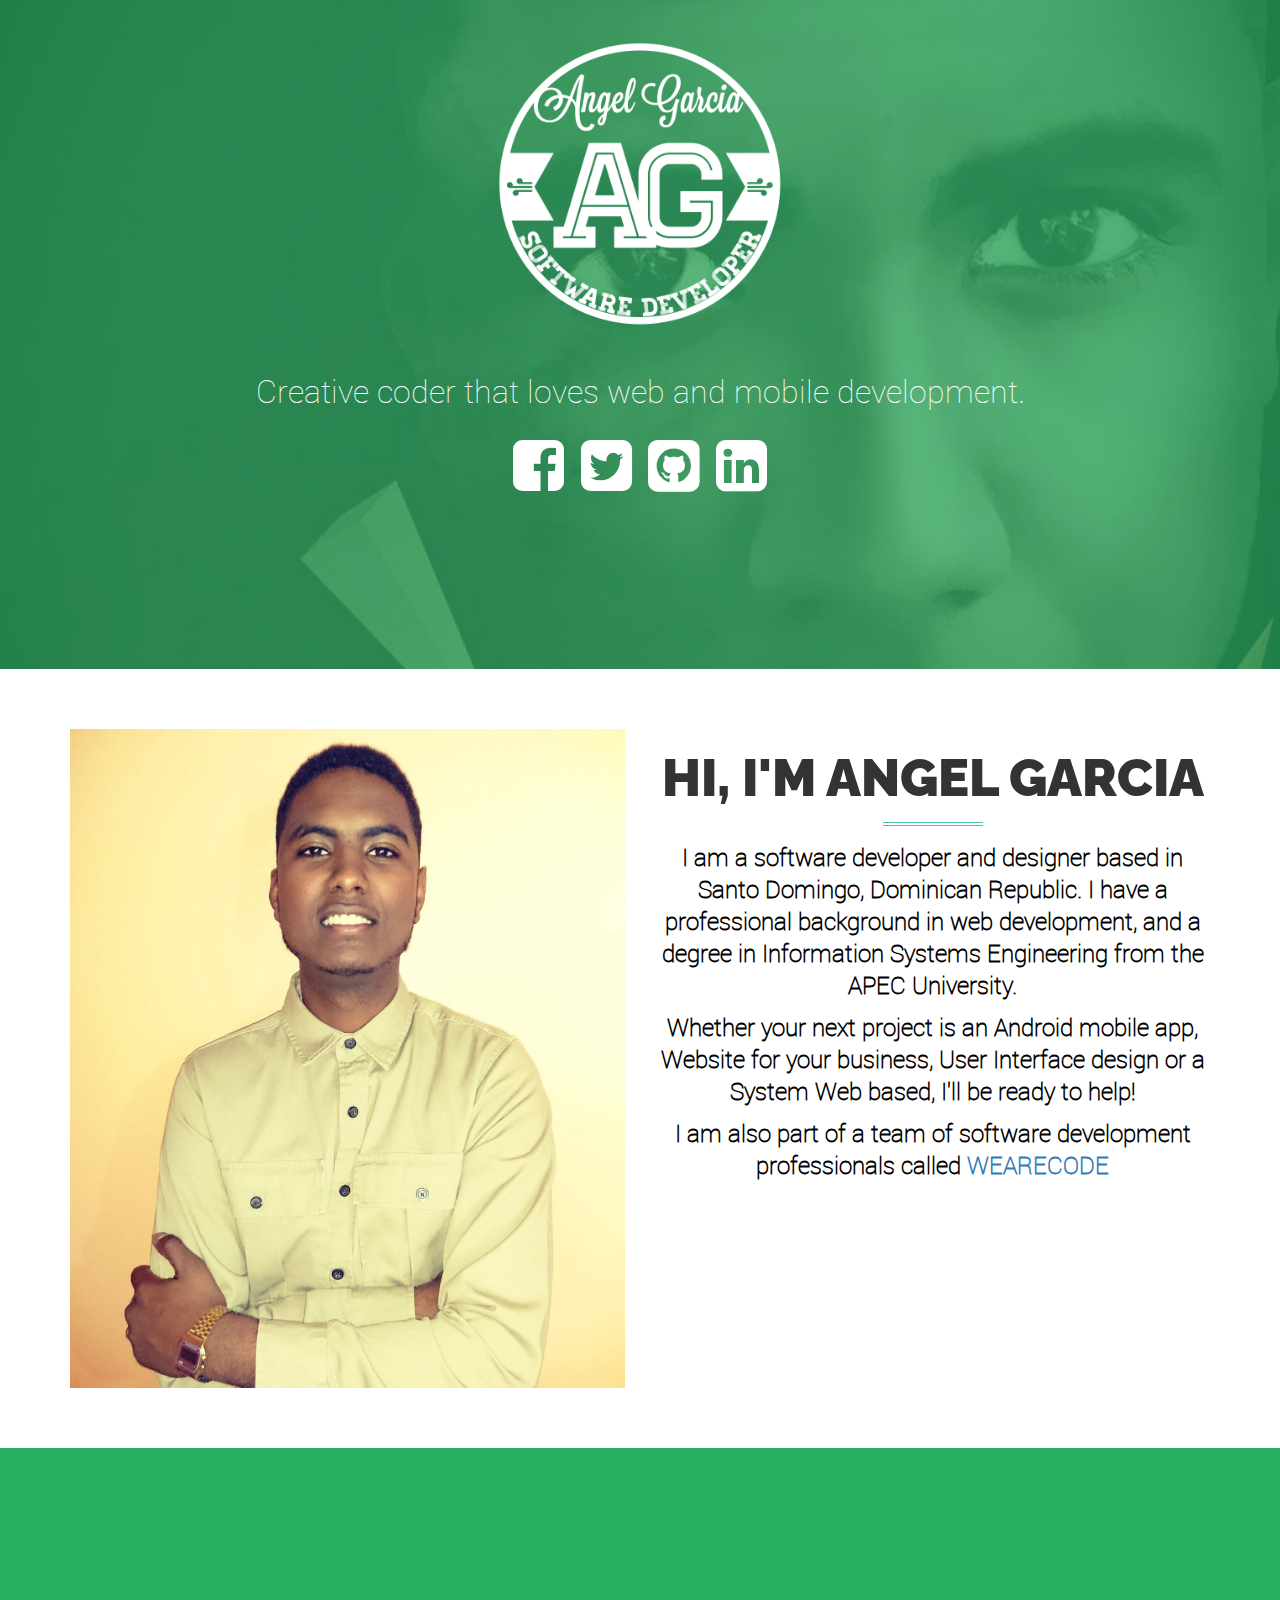
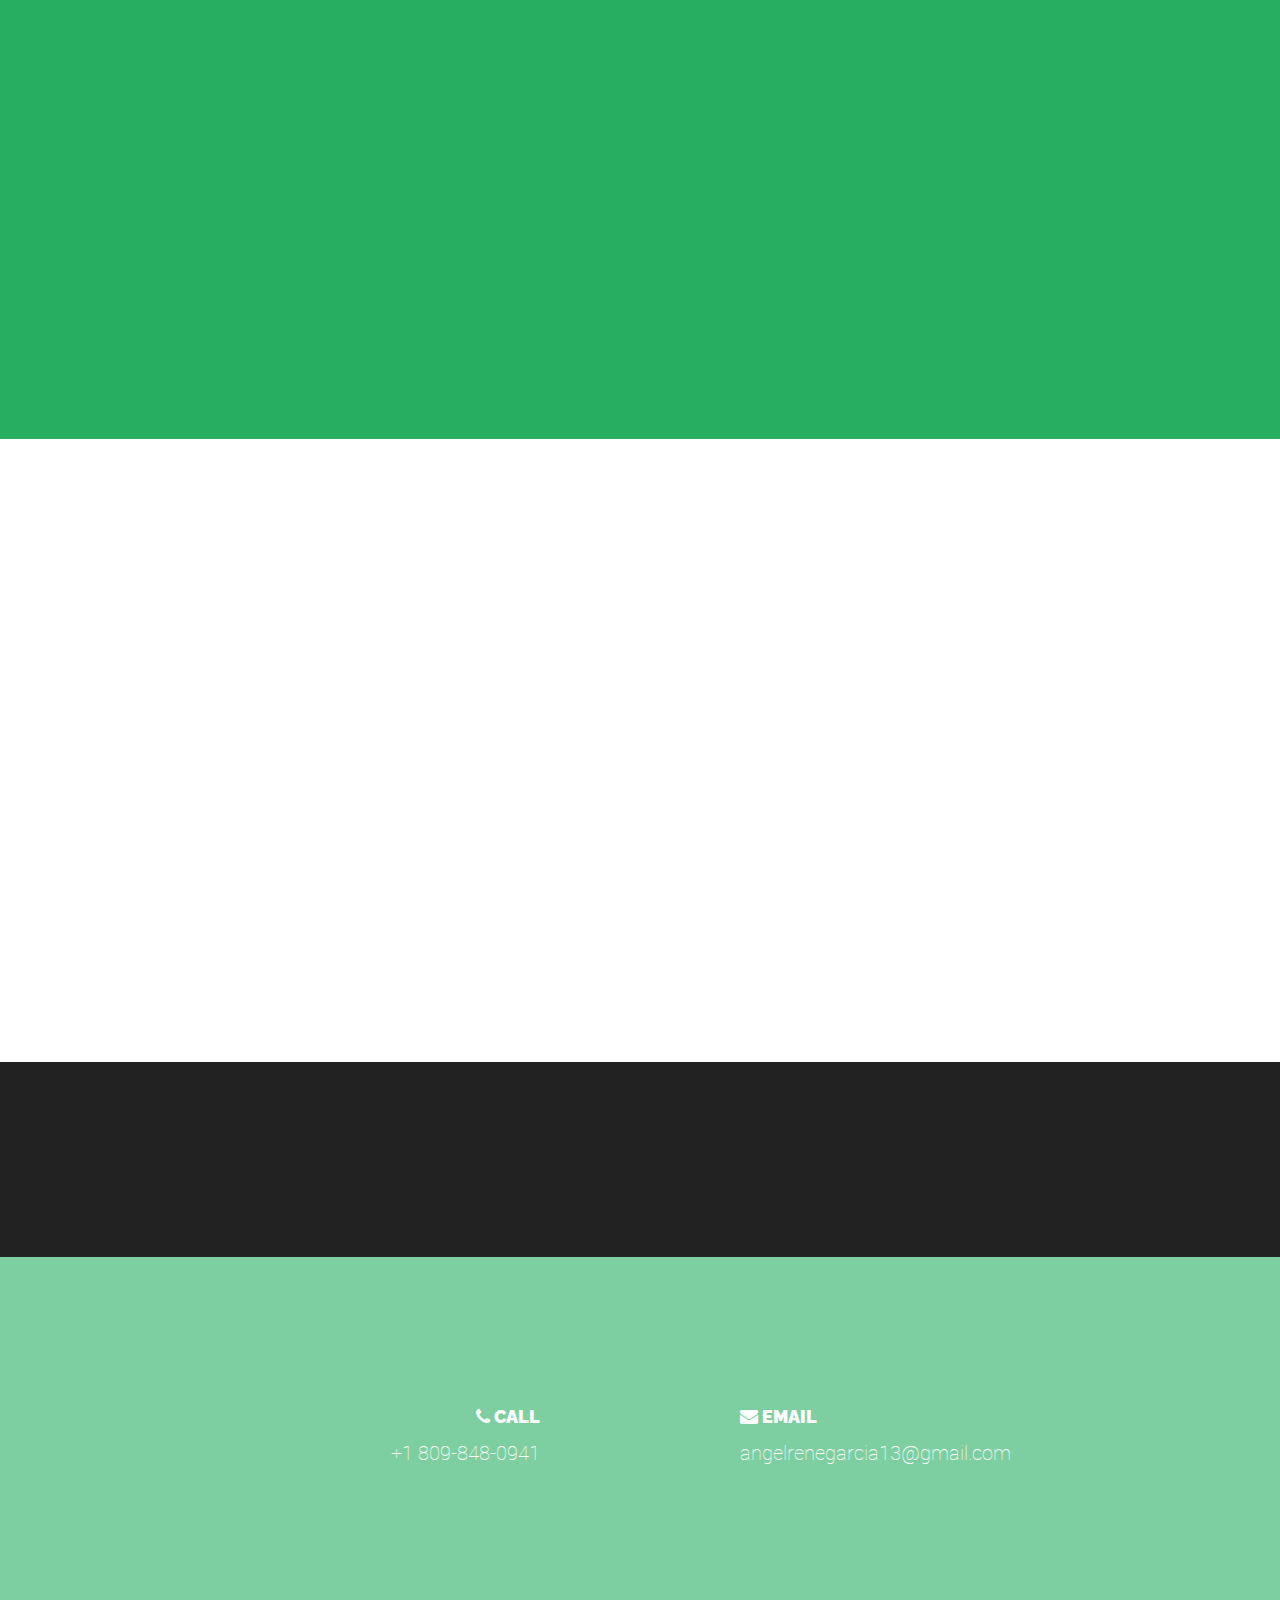
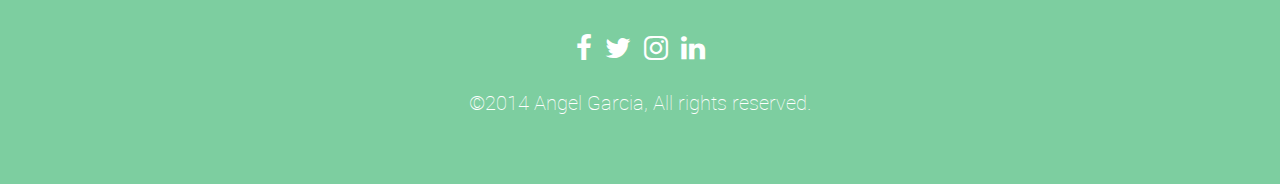
==== index.html @ ad120508 "Update index.html" ====
<!DOCTYPE html>
<html lang="en">
  <head>
    <meta charset="utf-8">
    <meta http-equiv="X-UA-Compatible" content="IE=edge">
    <meta name="viewport" content="width=device-width, initial-scale=1">
    <meta name='Classification' content='Business'>
    <meta name='author' content='Angel Garcia, angelrenegarcia13@gmail.com'>
    <meta name='category' content='Business'>
    <title>Angel Garcia - Software Developer</title>

    <!-- Bootstrap -->
    <link href="css/bootstrap.min.css"  rel="stylesheet">
 
    <link rel="stylesheet" type="text/css" href="css/animate.css" />   
    <link href="css/custom.css" rel="stylesheet" type="text/css">
    
    <link rel="stylesheet" href="http://fonts.googleapis.com/css?family=Raleway:400,100,200,300,600,500,700,800,900" />
    <link href="http://maxcdn.bootstrapcdn.com/font-awesome/4.1.0/css/font-awesome.min.css" rel="stylesheet">

    <meta name="viewport" content="width=device-width, initial-scale=1, maximum-scale=1, user-scalable=no">

    <!-- HTML5 shim and Respond.js for IE8 support of HTML5 elements and media queries -->
    <!-- WARNING: Respond.js doesn't work if you view the page via file:// -->
    <!--[if lt IE 9]>
      <script src="https://oss.maxcdn.com/html5shiv/3.7.2/html5shiv.min.js"></script>
      <script src="https://oss.maxcdn.com/respond/1.4.2/respond.min.js"></script>
    <![endif]-->
  </head>
  <body>

<div class="section-parallax bg-1 text-center">
    <div class="color-overlay">
        <div class="center-block" style="text-align: center;">
            <div class="container-fluid">
                <div class="row">
                    <div class="col-xs-12 col-sm-12 postBounceDown">
                        <br>
                        <br>
                        <img src="assets/Logo_03.png" class="logo">
                    </div>
                    <div class="col-xs-12 col-sm-12 postZoom">
                    <br><br>
                        <p class="titleLogo">
                            Creative coder that loves web and mobile development.
                        </p>
                            <div class="social">
                                <a href="http://www.facebook.com/AG.TellHim" target="_blank">
                                    <i class="fa fa-facebook-square"></i>
                                </a>
                                <a href="https://twitter.com/_AngelGarcia13" target="_blank">
                                <i class="fa fa-twitter-square"></i>
                                </a>
                                <a href="https://github.com/AngelGarcia13/" target="_blank">
                                <i class="fa fa-github-square"></i>
                                </a>
                                <a href="http://do.linkedin.com/pub/angel-garcia/97/95b/3a2/" target="_blank">
                                <i class="fa fa-linkedin-square"></i>
                                </a>
                            </div>
                    </div>
                    
                </div>
                <br>
                <br>
                <br>
                <br><br>
                <br><br>
                <br>
                
            </div>
        </div>
    </div>

</div>
<br><br><br>

    <div class="center-block" style="text-align: center;">
            <div class="container">
            <div class="row">
                <div class="col-md-6 postZoom">
                    <img src="assets/bg4.jpg" class="img-responsive" alt="">
                </div>
                <div class="col-md-6 text-center postBounceDown">
                    <h1 class="h1Custom">Hi, I'm Angel Garcia</h1>
                    <hr class="colored">
                    <p class="descriptionText subtitle">I am a software developer and designer based in Santo Domingo, Dominican Republic. I have a professional background in web development, and a degree in Information Systems Engineering from the APEC University.</p>
                    <p class="descriptionText subtitle">Whether your next project is an Android mobile app, Website for your business, User Interface design or a System Web based, I'll be ready to help!</p>
                    <p class="descriptionText subtitle">
                      I am also part of a team of software development professionals called <a href="http://wearecode.net/#about">WEARECODE</a>
                      </p>
                    </div>
                </div>
            </div>
            </div>

<br>
<br>
<br>
    <div class="section-parallax bg-2 text-center" id="">
    <div class="color-overlay2">
        <div class="center-block" style="text-align: center;">
            <div class="container">
                <div class="row postZoom">
                <h1 class="h1Custom">This Is What I Do</h1>
                <p class="descriptionText subtitle" style="color: #fff">I provide web design, web development, and UI/UX mobile services.</p>
                    <hr class="">
                    <br><br><br>
                    
                    
                </div>
                <div class="row text-center">
                    <div class="col-md-4 col-sm-6 postBounceDown">
                    <div class="about-content" data-action="swing">
                        <i class="fa fa-code fa-5x"></i>
                        <h3 class="h3Custom">Web Development</h3>
                        <p class="descriptionText" style="color: #fff">I provide web information systems with technologies like ASP.Net MVC 4/5 and Angular JS. Take your system to the web! </p>
                    </div>
                </div>
                 <div class="col-md-4 col-sm-6 postBounceDown">
                    <div class="about-content" data-action="swing">
                        <i class="fa fa-laptop fa-5x"></i>
                        <h3 class="h3Custom">Web Design</h3>
                        <p class="descriptionText" style="color: #fff">I create websites with modern designs and features for small and medium businesses, optimized for desktop and mobile (responsive design), that are affordable, easy to maintain and with the flexibility to grow with your business needs. </p>
                    </div>
                </div>
                 <div class="col-md-4 col-sm-6 postBounceDown">
                    <div class="about-content" data-action="swing">
                        <i class="fa fa-mobile fa-5x"></i>
                        <h3 class="h3Custom">Mobile UI/UX (Android)</h3>
                        <p class="descriptionText" style="color: #fff">Professional design and UX for your mobile Android app. </p>
                    </div>
                </div>
                </div>
                <br><br><br><br>
                
            </div>
        </div>
    </div>

</div>

<div id="contact" class="container">
    <br>
    <h1 class="h1Custom postZoom">Contact me</h3>
    <hr class="colored postZoom">
    <h4 class="subtitle postZoom">I'd love to hear about your next project! Send me a message and I will see if I can help. </h4>
    <br>
    <br>
    <div class="row">
          <div class="col-sm-6 col-xs-12 col-centered">
            <form name="sendmail" id="sendmail" action="#" method="POST">
                <input type="text" name="subject" placeholder="Subject..." required="" class="postLeft">
                <input type="email" name="email" placeholder="Email Address..." required="" class="postRight">
                <textarea rows="6" name="message" placeholder="Message" required="" class="postLeft"></textarea>
                <input type="submit" value="SEND" data-loading-text="Enviando..." class="postBounceDown"> 
                </form>
                <div id="myAlert" class="alert alert-warning alert-dismissible fade in hidden" role="alert">
                  <button type="button" class="close" data-dismiss="alert" aria-label="Close"><span aria-hidden="true">×</span></button>
                  <strong>Message Sent!</strong> Thanks for contacting us.
                </div>
          </div><!-- /.col-lg-6 -->
          
    </div><!-- /.row -->
    <br>
</div>
<div id="quote" class="container-fluid">
    <div class="container postZoom">
        
    <blockquote>
      <p>The first is do it, the second is to do it well; but if you're not going to do well, better not do it.</p>
      <footer>Randy Acosta <cite title="Source Title"></cite></footer>
    </blockquote>
    </div>
</div>
<div class="section-parallax bg-3 text-center" id="">
    <div class="color-overlay3">
        <div class="center-block" style="text-align: center;">
            <div id="footer" class="container-fluid">
            <br>
            <div class="row">
                <div class="col-md-6 contact-details text-right">
                    <h4 class="h4Custom"><i class="fa fa-phone"></i> Call</h4>
                    <p class="subtitleBottom">+1 809-848-0941</p>
                </div>
                <div class="col-md-6 contact-details text-left">
                    <h4 class="h4Custom"><i class="fa fa-envelope"></i> Email</h4>
                    <p class="subtitleBottom"><a href="mailto:angelrenegarcia13@gmail.com" target="_blank">angelrenegarcia13@gmail.com</a>
                    </p>
                </div>
            </div>
                <div class="socialFooter row">
                    <a href="http://www.facebook.com/AG.TellHim" target="_blank">
                        <i class="fa fa-facebook fa-2x"></i>
                    </a>
                    <a href="https://twitter.com/_AngelGarcia13" target="_blank">
                    <i class="fa fa-twitter fa-2x"></i>
                    </a>
                    <a href="http://instagram.com/_angelgarcia13/" target="_blank">
                    <i class="fa fa-instagram fa-2x"></i>
                    </a>
                    <a href="http://do.linkedin.com/pub/angel-garcia/97/95b/3a2/" target="_blank">
                    <i class="fa fa-linkedin fa-2x"></i>
                    </a>
                </div>
                <br>
                <p class="subtitleBottom" style="color: #fff">©2014 Angel Garcia, All rights reserved.</p>
            </div>
        </div>
    </div>
</div>
<div class="modal fade" id="myModal">
  <div class="modal-dialog">
    <div class="modal-content">
      <div class="modal-header" style="background: #d4792f;color: #fff;">
        <button type="button" class="close" data-dismiss="modal" aria-label="Close"><span aria-hidden="true">&times;</span></button>
        <h4 class="modal-title">Angel Garcia</h4>
      </div>
      <div class="modal-body">
        <p>
        Your message has been sent successfully.
        <br>
        I will contact you as soon as possible.
        </p>
      </div>
      <div class="modal-footer" style="text-align: center;">
        <button type="button" class="btn btn-default" data-dismiss="modal" style="background: #d4792f;color: #fff;border: #d4792f;">Close</button>
      </div>
    </div><!-- /.modal-content -->
  </div><!-- /.modal-dialog -->
</div><!-- /.modal -->
    <!-- jQuery (necessary for Bootstrap's JavaScript plugins) -->
    <script src="https://ajax.googleapis.com/ajax/libs/jquery/1.11.1/jquery.min.js"></script>

     <script src="js/jquery.viewportchecker.js"></script>
    <!-- Include all compiled plugins (below), or include individual files as needed -->
    <script src="js/bootstrap.min.js"></script>

    <script src="js/smoothscroll.js"></script>

    <script src="js/custom-js.js"></script>
  </body>
</html>
---- css/custom.css ----
@font-face {
    font-family: 'robotothin';
    src: url('../fonts/roboto-thin-webfont.eot');
    src: url('../fonts/roboto-thin-webfont.eot?#iefix') format('embedded-opentype'),
         url('../fonts/roboto-thin-webfont.woff2') format('woff2'),
         url('../fonts/roboto-thin-webfont.woff') format('woff'),
         url('../fonts/roboto-thin-webfont.ttf') format('truetype'),
         url('../fonts/roboto-thin-webfont.svg#robotothin') format('svg');
    font-weight: normal;
    font-style: normal;

}
hr {
    height: 2px;
    margin: 15px auto;
    max-width: 100px;
    border-top: 1px solid #fff;
    border-bottom: 1px solid #fff;
}
.h3Custom{
    text-transform: uppercase;
    font-family: Raleway,"Helvetica Neue",Helvetica,Arial,sans-serif;
    font-weight: 900;
}
.h4Custom{
    text-transform: uppercase;
    font-family: Raleway,"Helvetica Neue",Helvetica,Arial,sans-serif;
    font-weight: 900;
}
.subtitleBottom a{
    color: #fff;
    text-decoration: none;
     -webkit-transition: all ease 0.5s;
    transition: all ease 0.5s;
}
.subtitleBottom a:hover{
    color: #3e3e3e;
    background-color: #fff;
}
.h1Custom{
font-size: 52px;
text-transform: uppercase;
font-family: Raleway,"Helvetica Neue",Helvetica,Arial,sans-serif;
font-weight: 900;
}
.descriptionText {
    font-family: 'robotothin';
    font-size: 18px;
    color: #333;
    line-height: 1.5;
}
hr.colored {
    border-color: #41c4ab;
}
.titleLogo{
    font-family: 'robotothin';
    font-size: xx-large;
}
.features-screen .img-responsive{
    margin: 0 auto;
}
.hiddenAn{
     opacity:0;
}
.visibleAn{
     opacity:1;
}
.hoverButton{
    -webkit-transition: all ease 0.50s;
    transition: all ease 0.50s;
    opacity: 0.8;
}
.hoverButton:hover{
    opacity: 1;
}
#features{
    font-family: 'robotothin';
}
.clear {
clear: both;
}
body {
text-align: center;
margin: 0 auto;
background-color: #ffffff;
}
.title{
   font-family: 'robotothin';
   color: #666;
   font-size: 60px;
line-height: 72px;
font-weight: 100;
}
.subtitle{
   font-family: 'robotothin';
   color: #000;
   font-size: 24px;
line-height: 32px;
font-weight: 800;
}
.subtitleBottom{
   font-family: 'robotothin';
   color: #fff;
   font-size: 20px;
line-height: 32px;
font-weight: 300;
padding-bottom: 50px;
}
.titleSeparator {
width: 40px;
height: 4px;
margin: 20px auto;
background: #383433;
}
.logo{
    
    width: 288px;
}
    .gplay{
    width: 250px;
}
.color-overlay .img-responsive {
margin: 0 auto;
}
.color-overlay{
    width: 100%;
    height: 100%;
    background-color: rgba(39, 174, 96,0.7);
}
.about-content{
    cursor: pointer;
}
.color-overlay2{
    width: 100%;
    height: 100%;
    background-color: rgba(39, 174, 96,1);
}
.color-overlay3{
    width: 100%;
    height: 100%;
    background-color: rgba(39, 174, 96,0.6);
}

.section-parallax {
    min-height: 100%;
    
}
.bg-1 {
    background: url('../assets/bg3.jpg') no-repeat center center fixed;
    color: #fff;
    background-size: cover;
}
.bg-2 {
    /*background: url('../assets/download-bg.png') center center fixed;*/
    color: #fff;
}
.bg-3 {
    background: url('../assets/bg5.jpg') no-repeat center center fixed;
    color: #fff;
}
#quote{
padding: 50px 0;
border: 0;
font-family: 'robotothin';
border-radius: 0;
text-transform: none;
font-size: 26px;
font-weight: 200;
letter-spacing: normal;
color: #fff;
background-color: #222;
}
.contact-details{
    padding: 100px;
}

.product-info {
text-align: left;
font-family: 'robotothin';
}

.custon-button {
    font-size: 18px;
    font-weight: 400 !important;
    border-radius: 4px !important;
    text-shadow: 0 !important;
    color: #ffffff;
    min-width: 150px;
    border: none;
    padding: 16px 25px 16px 25px;
    margin: 5px;
    -webkit-transition: all ease 0.25s;
    transition: all ease 0.25s;
    background-color: #383433;
}

#footer{
    font-family: 'robotothin';
    padding-bottom: 5px;
    padding-top: 20px;
    color: #ffffff;

}
.social{
    color: #fff;
    font-size: 60px;
}
.social a{
    -webkit-transition: all ease 0.5s;
    transition: all ease 0.5s;
    color: #fff;
    text-decoration: none;
}
.social a:hover{
    color: #3e3e3e;
}
.socialFooter .fa{
    padding: 5px;
}
.socialFooter a{
    -webkit-transition: all ease 0.5s;
    transition: all ease 0.5s;
    color: #fff;
    text-decoration: none;
}
.socialFooter a:hover{
    color: #3e3e3e;
}
#footer .fi{
    cursor: pointer;
    -webkit-transition: all ease 0.5s;
    transition: all ease 0.5s;
}
#footer .fi:hover{
    color: #bbbbbb;
}
.col-centered{
    float: none;
    margin: 0 auto;
}

input:not([type=submit]){
    width:85%;
    font-size:16px;
    margin-bottom:20px;
    padding:15px 16px;
    border:2px solid #ccc;
    -webkit-border-radius:45px;
    -moz-border-radius:45px;
    border-radius:45px;
    color:rgba(39, 174, 96,1.0);
    transition:border-color .6s;
    -webkit-transition:border-color .6s
    }
textarea{
    width:85%;
    padding:15px 16px;
    font-size:16px;
    resize:vertical;
    margin-bottom:20px;
    border:2px solid #ccc;
    -webkit-border-radius:25px;
    -moz-border-radius:25px;
    border-radius:25px;
    color:rgba(39, 174, 96,1.0);
    font-family:Roboto,sans-serif;transition:border-color .6s;
    -webkit-transition:border-color .6s
    }
input:focus,textarea:focus{
    outline:0 transparent;border-color:rgba(39, 174, 96,1.0)
    }
input[type=submit]{
    font-size:18px;
    padding:15px 50px;
    margin:0;
    color:rgba(39, 174, 96,1.0);
    border-color:rgba(39, 174, 96,1.0)
}

input[type=submit]:hover {
color: #fff;
background: rgba(39, 174, 96,1.0);
border-color: rgba(39, 174, 96,1.0);
}
input[type=submit] {
font-size: 18px;
padding: 15px 50px;
margin: 0;
color: #383433;
border-color: #383433;
}
button, input[type=submit] {
text-transform: uppercase;
background: #fff;
border: 2px solid #ccc;
color: #999;
font-weight: 500;
margin: 0 5px;
padding: 8px 20px;
-webkit-border-radius: 45px;
-moz-border-radius: 45px;
border-radius: 45px;
font-size: 14px;
cursor: pointer;
transition: color .3s,background .3s,border-color .3s;
-webkit-transition: color .3s,background .3s,border-color .3s;
outline: 0 transparent;
}
input, select {
vertical-align: middle;
}
/* Large desktops and laptops */
@media (min-width: 1200px) {
	.product-info {
		font-size: 40px;
	}
}

/* Portrait tablets and medium desktops */
@media (min-width: 992px) and (max-width: 1199px) {
	.product-info {
		font-size: 35px;
	}
}

/* Portrait tablets and small desktops */
@media (min-width: 768px) and (max-width: 991px) {
	.product-info {
		font-size: 32px;
	}
    .rightColTextWrap {
        margin-right: 0px;
    }
}

/* Landscape phones and portrait tablets */
@media (max-width: 767px) {
	.product-info {
		font-size: 25px;
	}
    .logo{
            opacity: 1;
    width: 230px;
}
    .gplay{
    width: 220px;
}
}

/* Landscape phones and smaller */
@media (max-width: 480px) {
	.product-info {
		font-size: 20px;
	}
    .logo{
    width: 230px;
    opacity: 1;
}
    .gplay{
    width: 220px;
}
.center-mobile{
    margin: 0 auto;
    text-align: center;
}
}
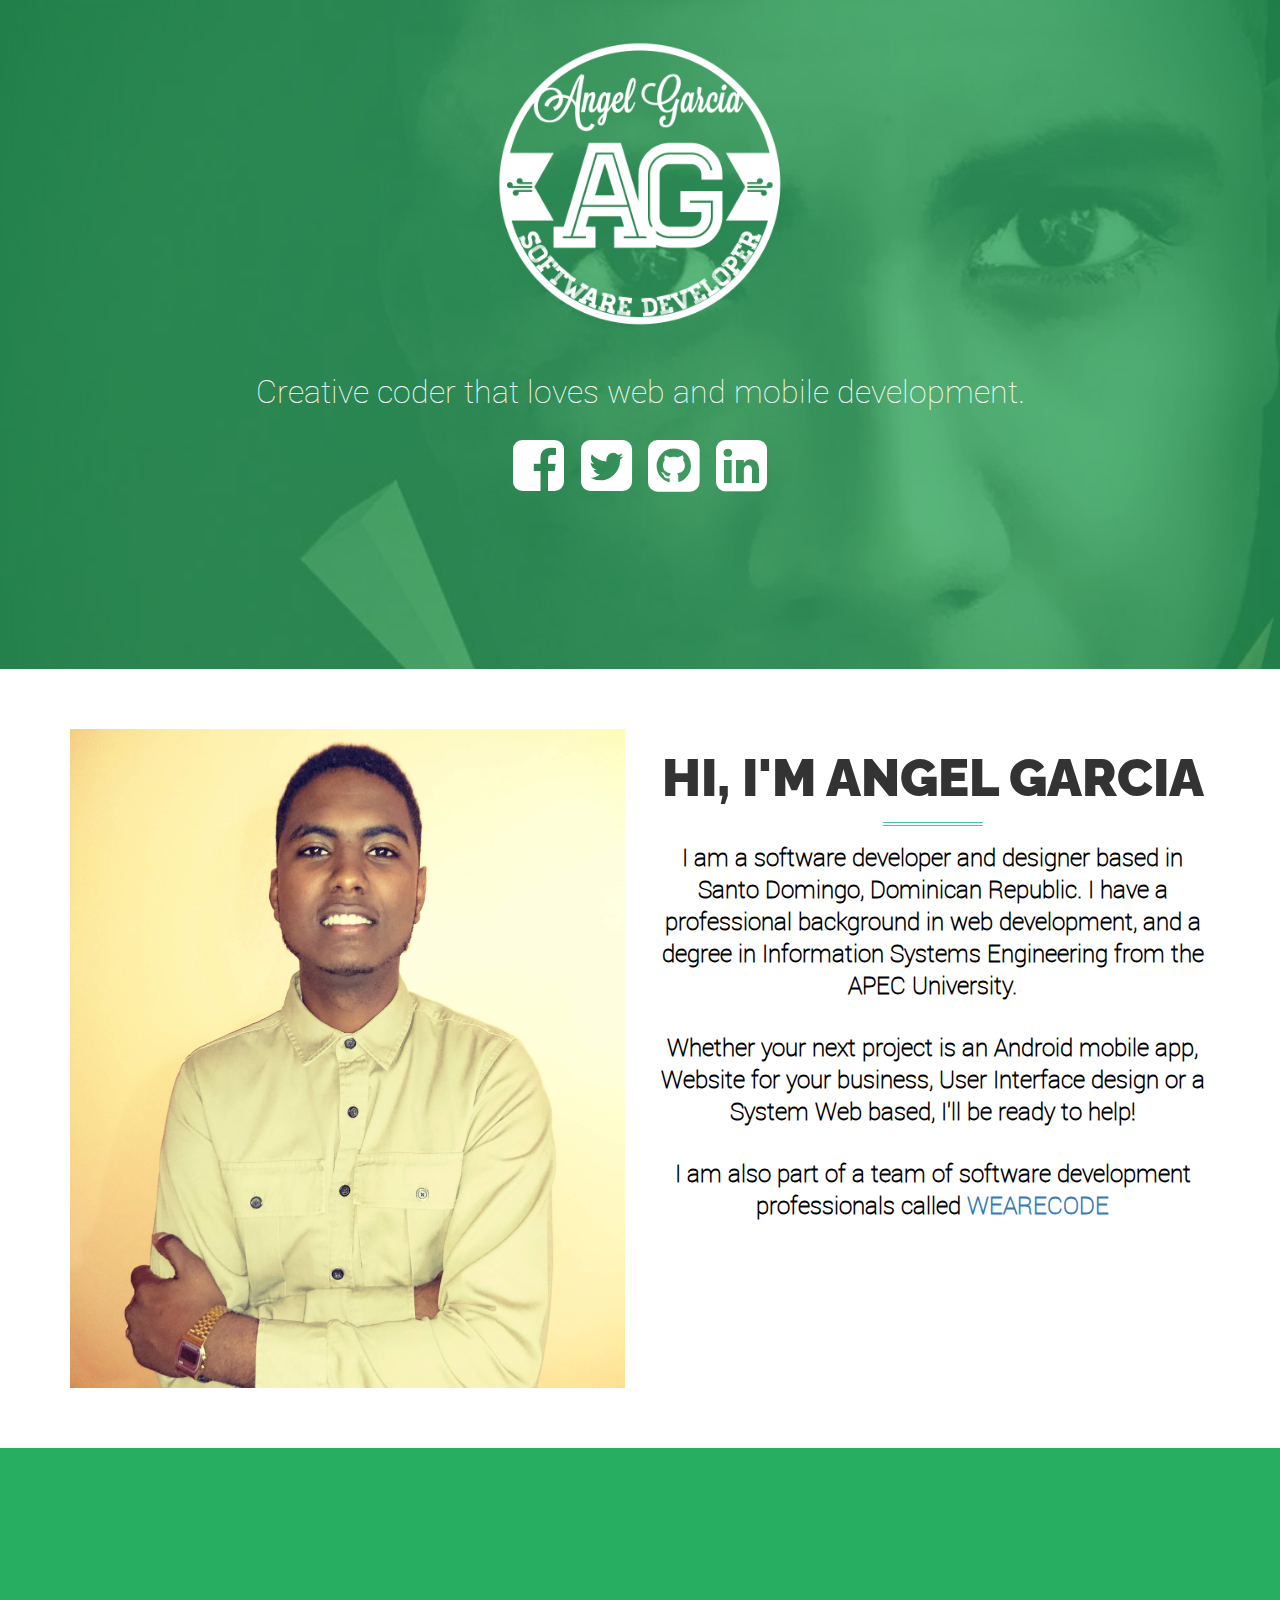
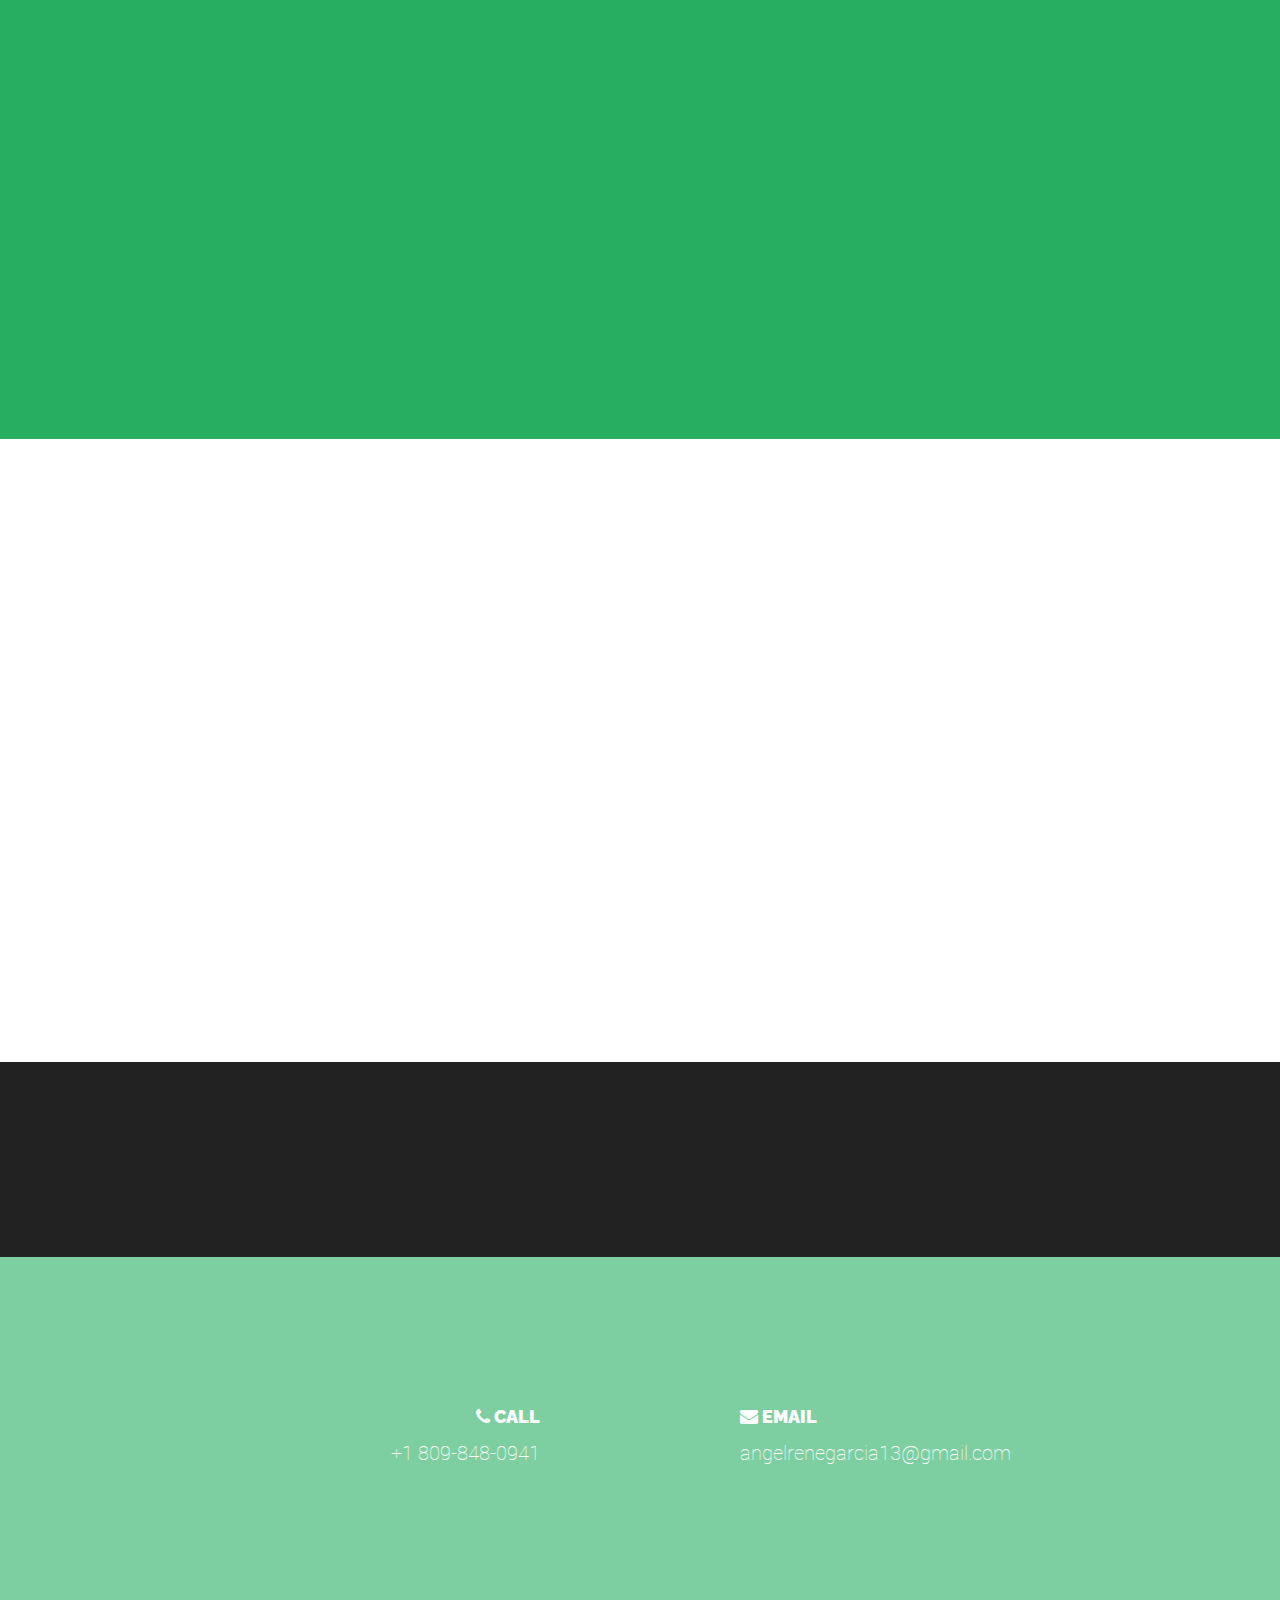
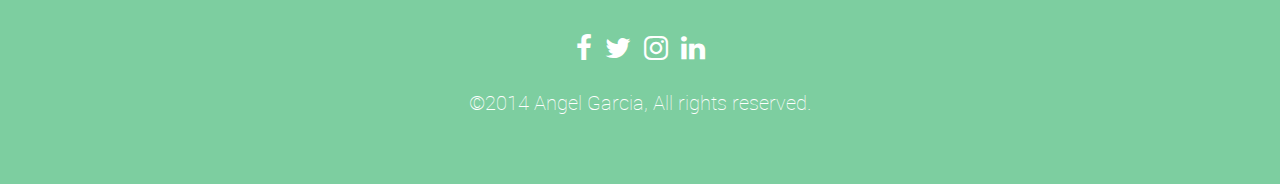
==== commit d75aa204: "Update index.html" ====
--- a/index.html
+++ b/index.html
@@ -85,7 +85,9 @@
                     <h1 class="h1Custom">Hi, I'm Angel Garcia</h1>
                     <hr class="colored">
                     <p class="descriptionText subtitle">I am a software developer and designer based in Santo Domingo, Dominican Republic. I have a professional background in web development, and a degree in Information Systems Engineering from the APEC University.</p>
+                    <br>
                     <p class="descriptionText subtitle">Whether your next project is an Android mobile app, Website for your business, User Interface design or a System Web based, I'll be ready to help!</p>
+                    <br>
                     <p class="descriptionText subtitle">
                       I am also part of a team of software development professionals called <a href="http://wearecode.net/#about">WEARECODE</a>
                       </p>
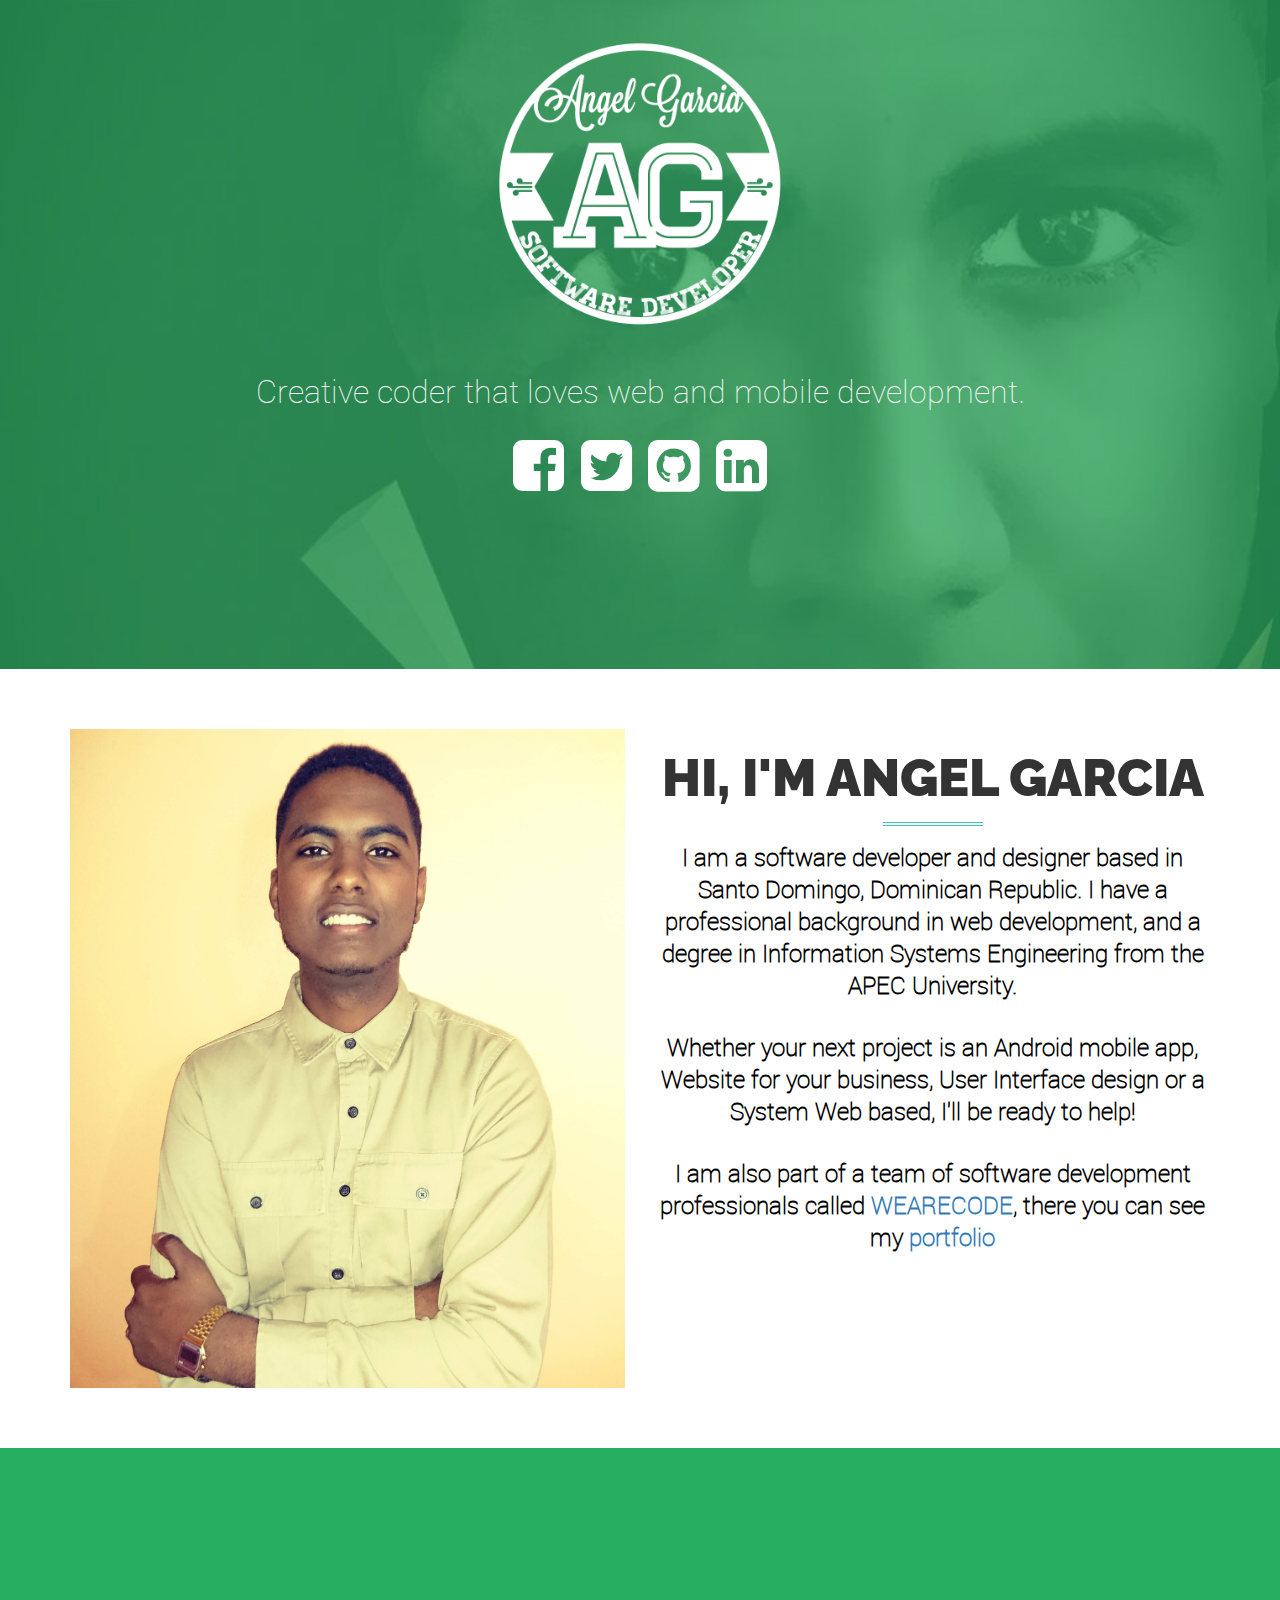
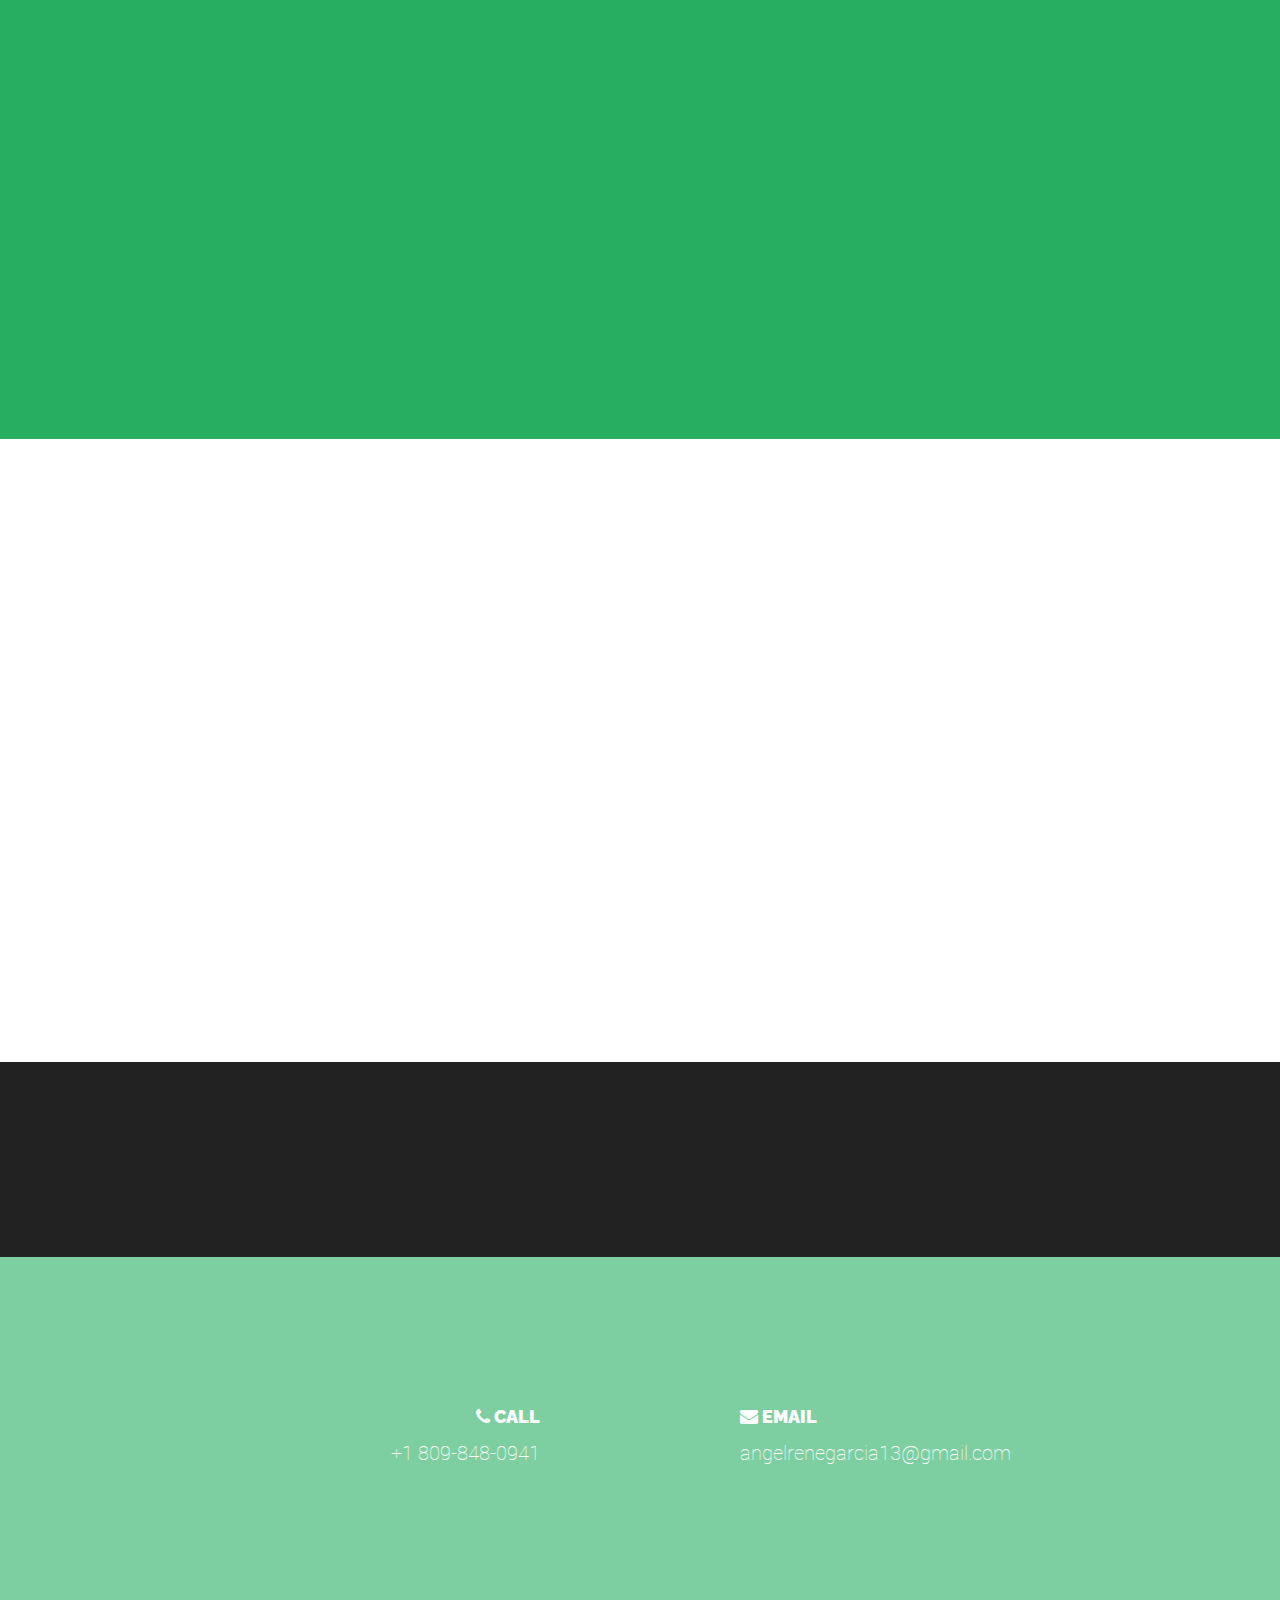
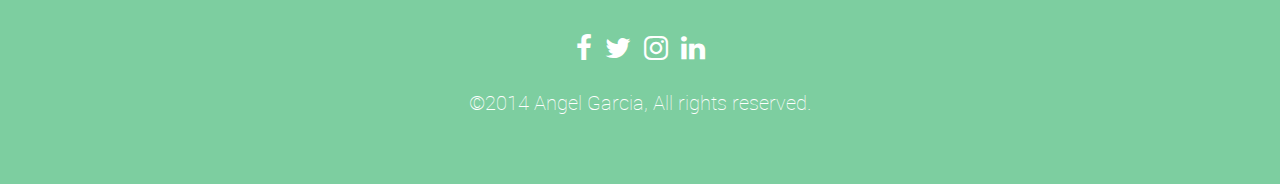
==== commit 6fe1bd99: "Update index.html" ====
--- a/index.html
+++ b/index.html
@@ -89,7 +89,7 @@
                     <p class="descriptionText subtitle">Whether your next project is an Android mobile app, Website for your business, User Interface design or a System Web based, I'll be ready to help!</p>
                     <br>
                     <p class="descriptionText subtitle">
-                      I am also part of a team of software development professionals called <a href="http://wearecode.net/#about">WEARECODE</a>
+                      I am also part of a team of software development professionals called <a href="http://wearecode.net/#about">WEARECODE</a>, there you can see my <a href="http://wearecode.net/#portfolio">portfolio</a>
                       </p>
                     </div>
                 </div>
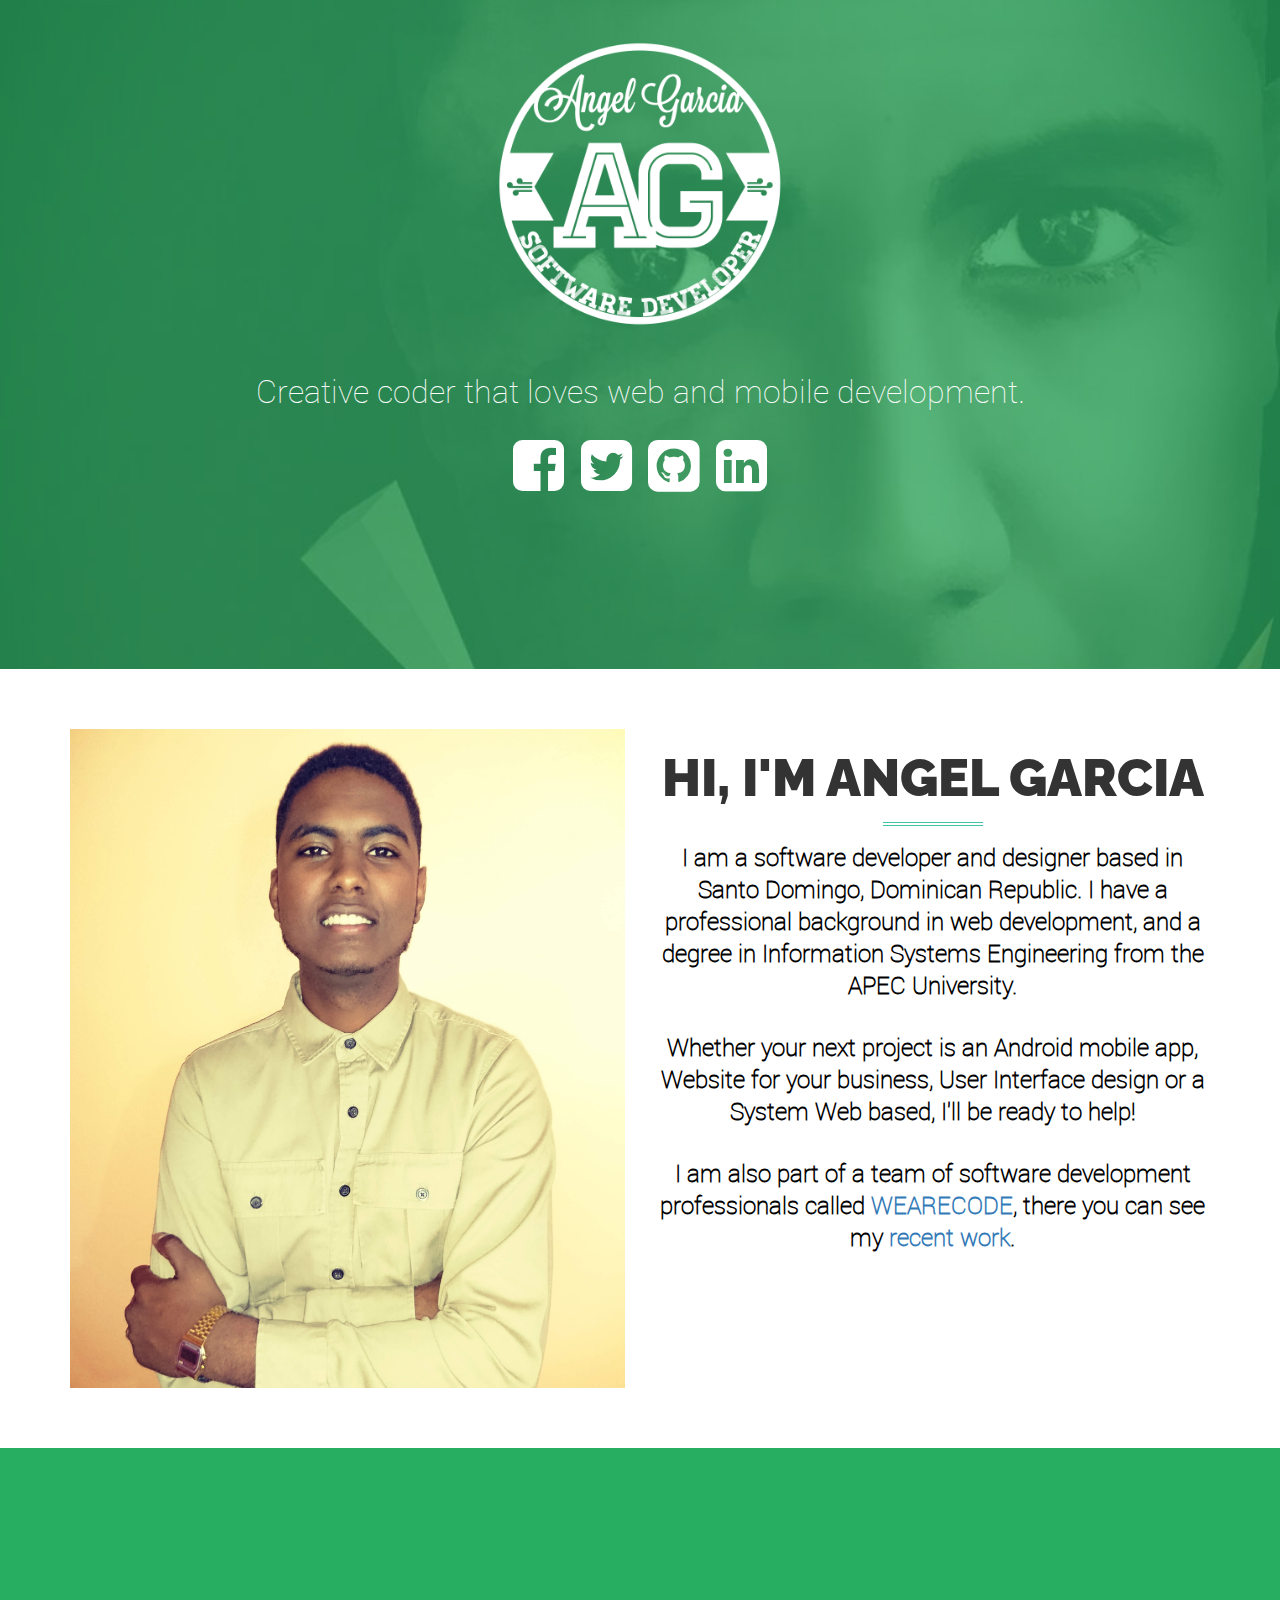
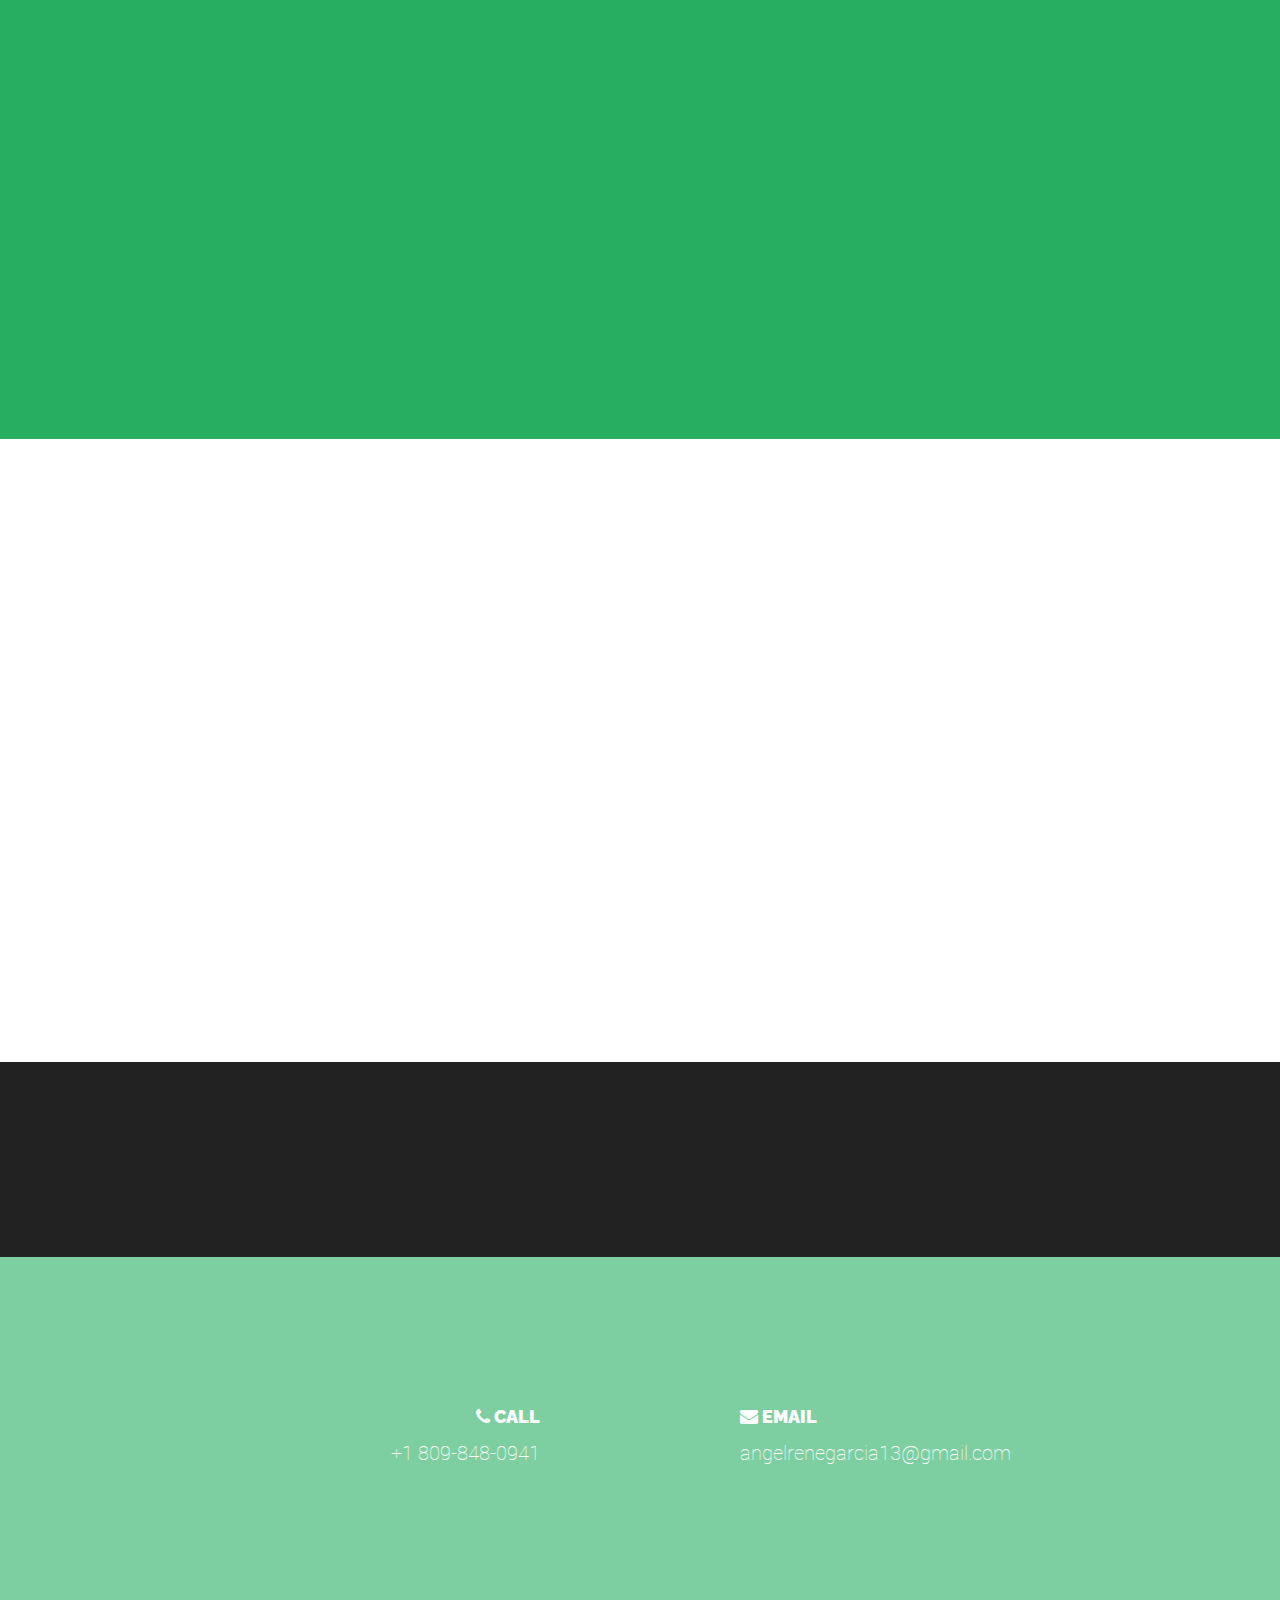
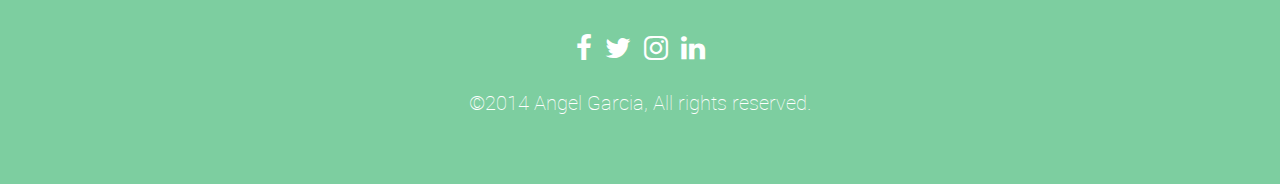
==== commit a3d2ab6f: "Update index.html" ====
--- a/index.html
+++ b/index.html
@@ -89,7 +89,7 @@
                     <p class="descriptionText subtitle">Whether your next project is an Android mobile app, Website for your business, User Interface design or a System Web based, I'll be ready to help!</p>
                     <br>
                     <p class="descriptionText subtitle">
-                      I am also part of a team of software development professionals called <a href="http://wearecode.net/#about">WEARECODE</a>, there you can see my <a href="http://wearecode.net/#portfolio">portfolio</a>
+                      I am also part of a team of software development professionals called <a href="http://wearecode.net/#about">WEARECODE</a>, there you can see my <a href="http://wearecode.net/#portfolio">recent work</a>.
                       </p>
                     </div>
                 </div>
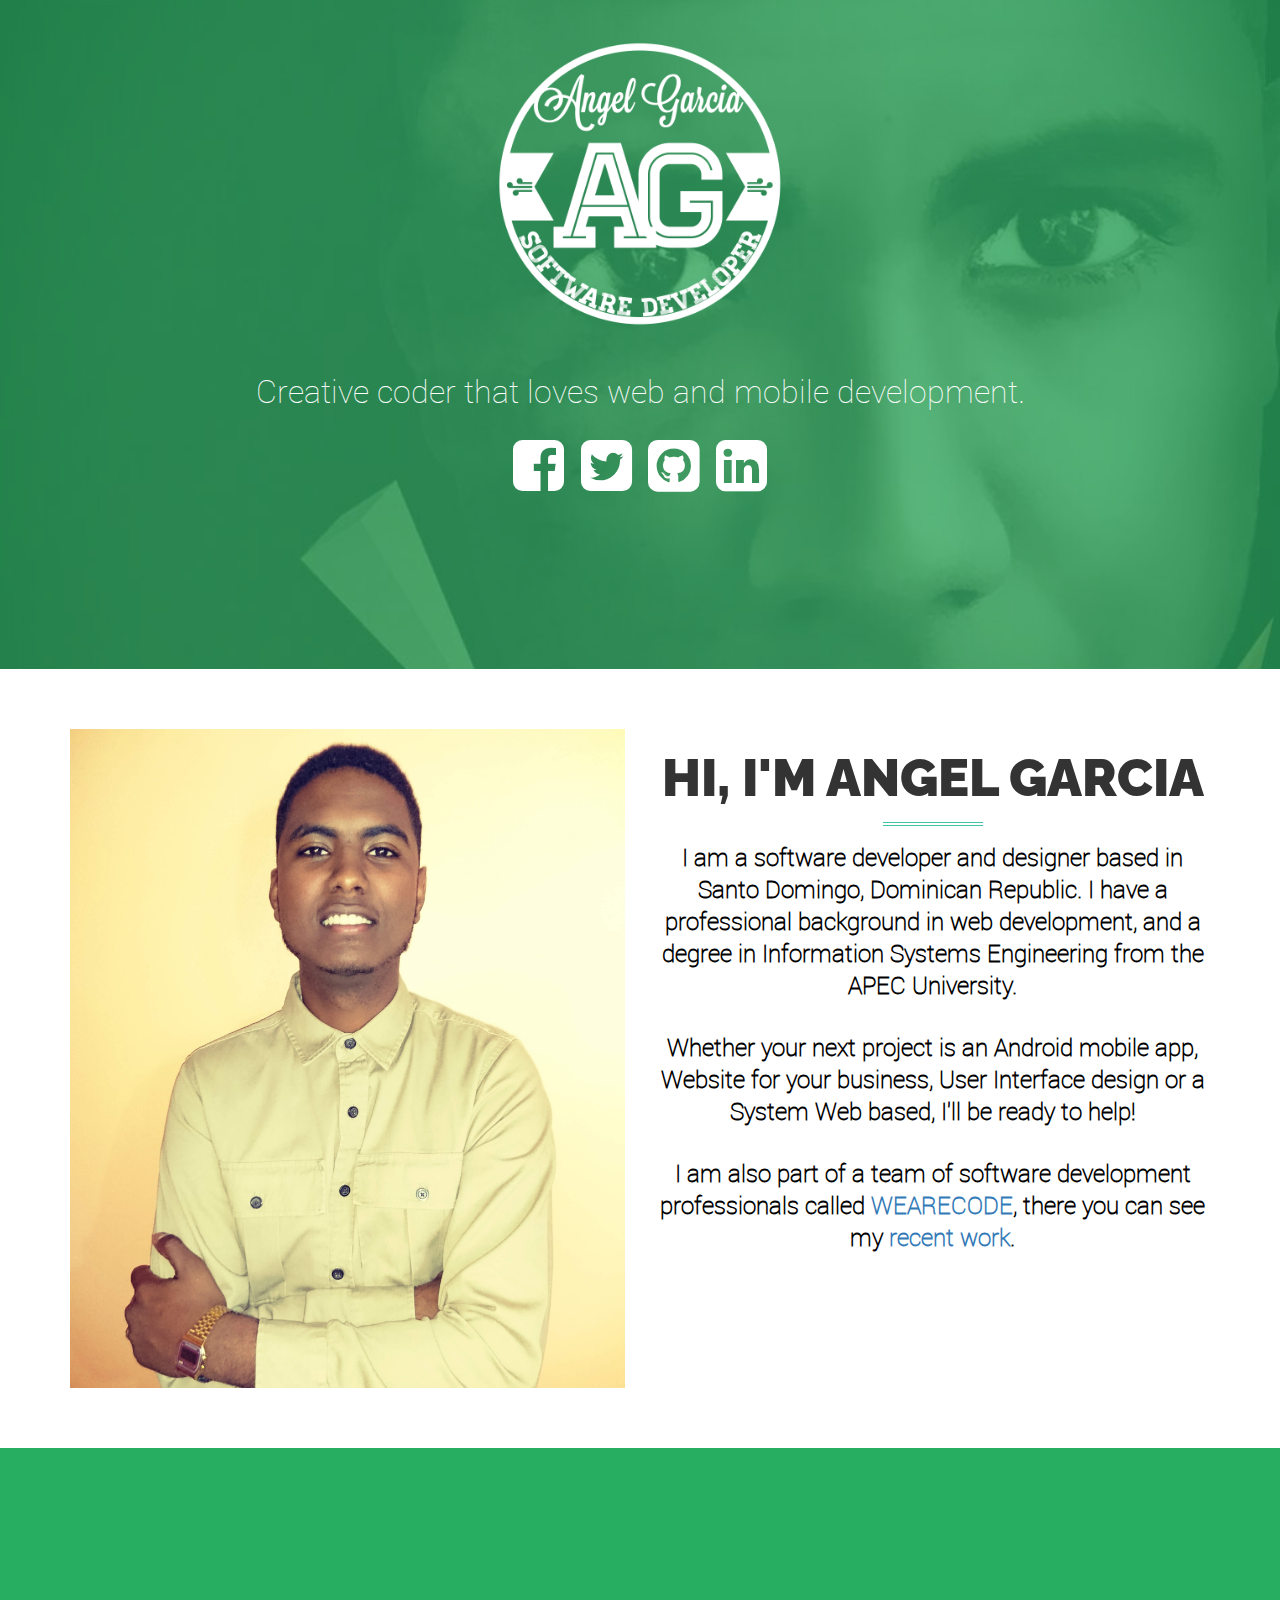
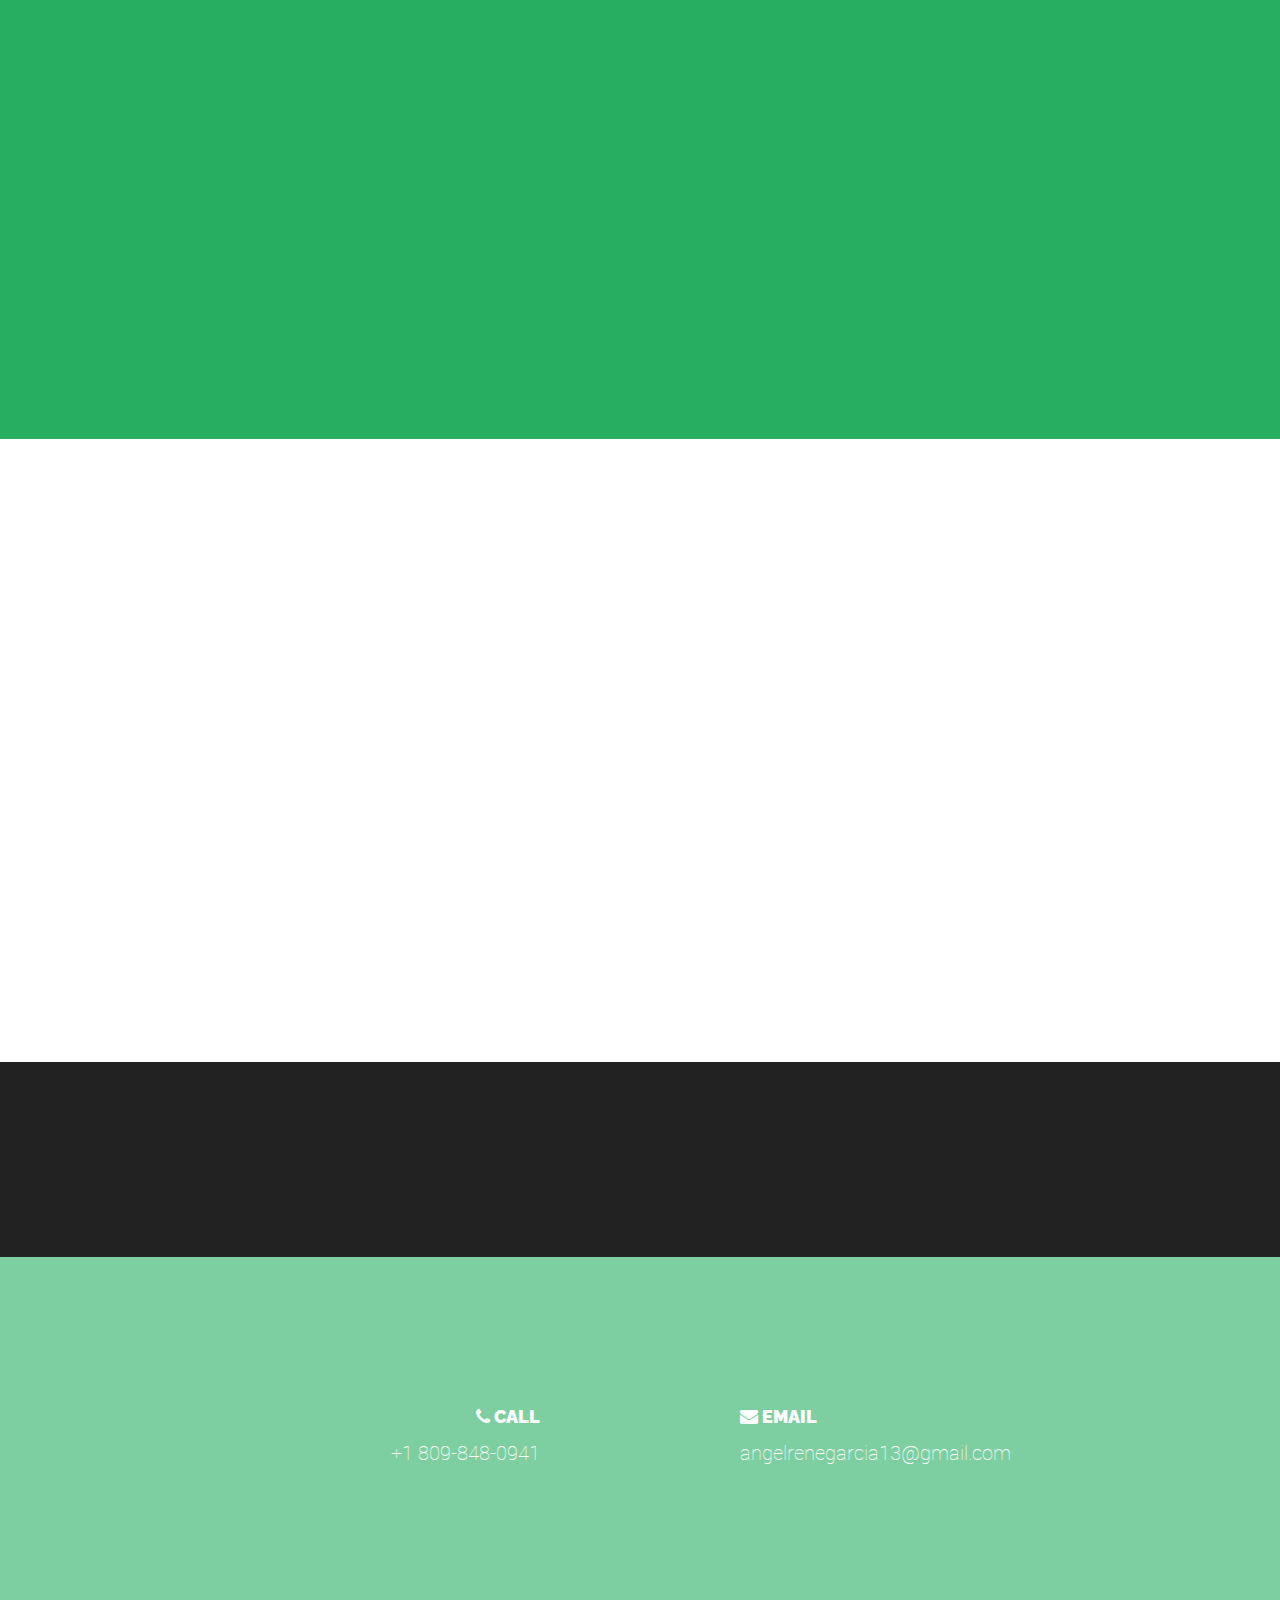
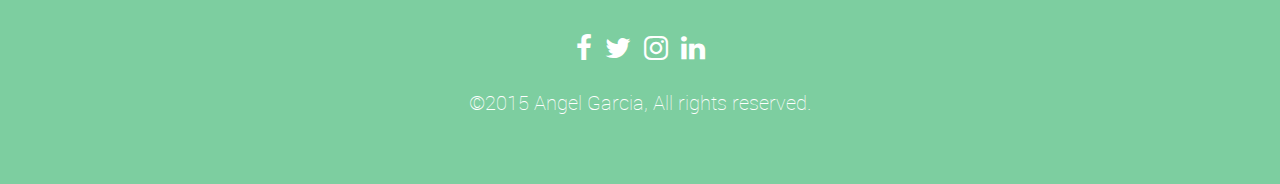
==== commit 1544dfb6: "Update index.html" ====
--- a/index.html
+++ b/index.html
@@ -206,7 +206,7 @@
                     </a>
                 </div>
                 <br>
-                <p class="subtitleBottom" style="color: #fff">©2014 Angel Garcia, All rights reserved.</p>
+                <p class="subtitleBottom" style="color: #fff">©2015 Angel Garcia, All rights reserved.</p>
             </div>
         </div>
     </div>
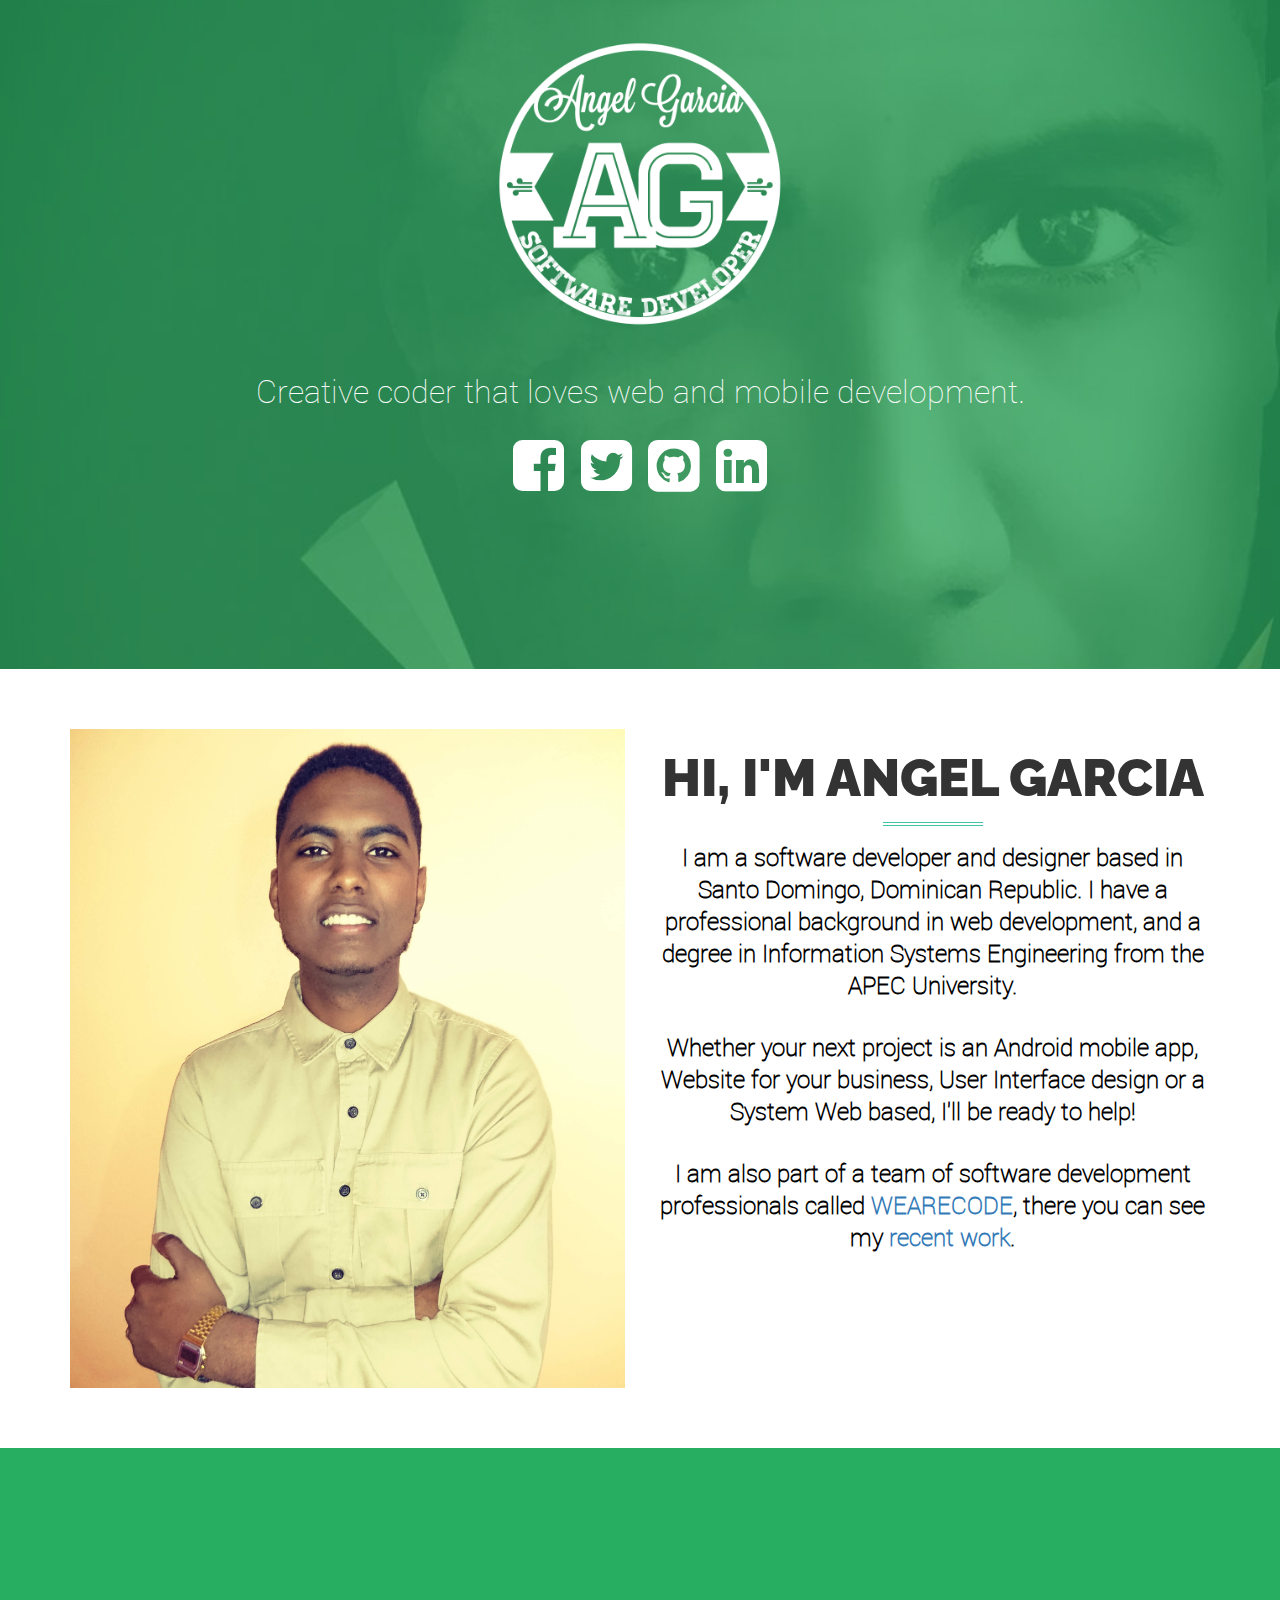
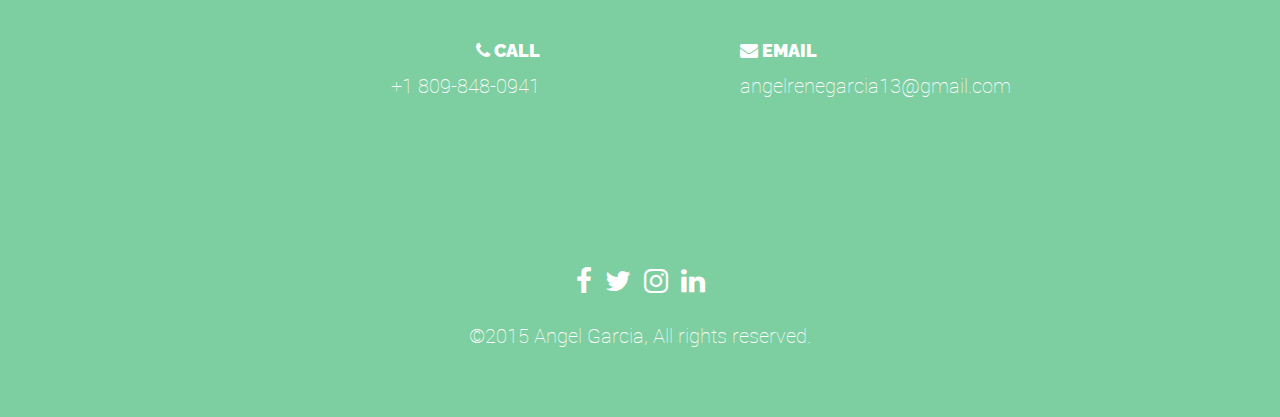
==== commit 9b3e218c: "Update index.html" ====
--- a/index.html
+++ b/index.html
@@ -141,7 +141,20 @@
     </div>
 
 </div>
-
+<div class="center-block" style="text-align: center;">
+  <div id="blog" class="container">
+  <div class="row postZoom">
+                <h1 class="h1Custom">Blog</h1>
+                <p class="descriptionText subtitle" style="color: #fff">Things about Web & Mobile Development/Design.</p>
+                    <hr class="">
+                    <br><br><br>
+  </div>
+  <div class="row text-center postBounceDown">
+    <script async src="https://static.medium.com/embed.js"></script><a class="m-collection" data-width="100%" href="https://medium.com/creative-coder">Creative Coder</a>
+  </div>
+  
+  </div>
+</div>
 <div id="contact" class="container">
     <br>
     <h1 class="h1Custom postZoom">Contact me</h3>
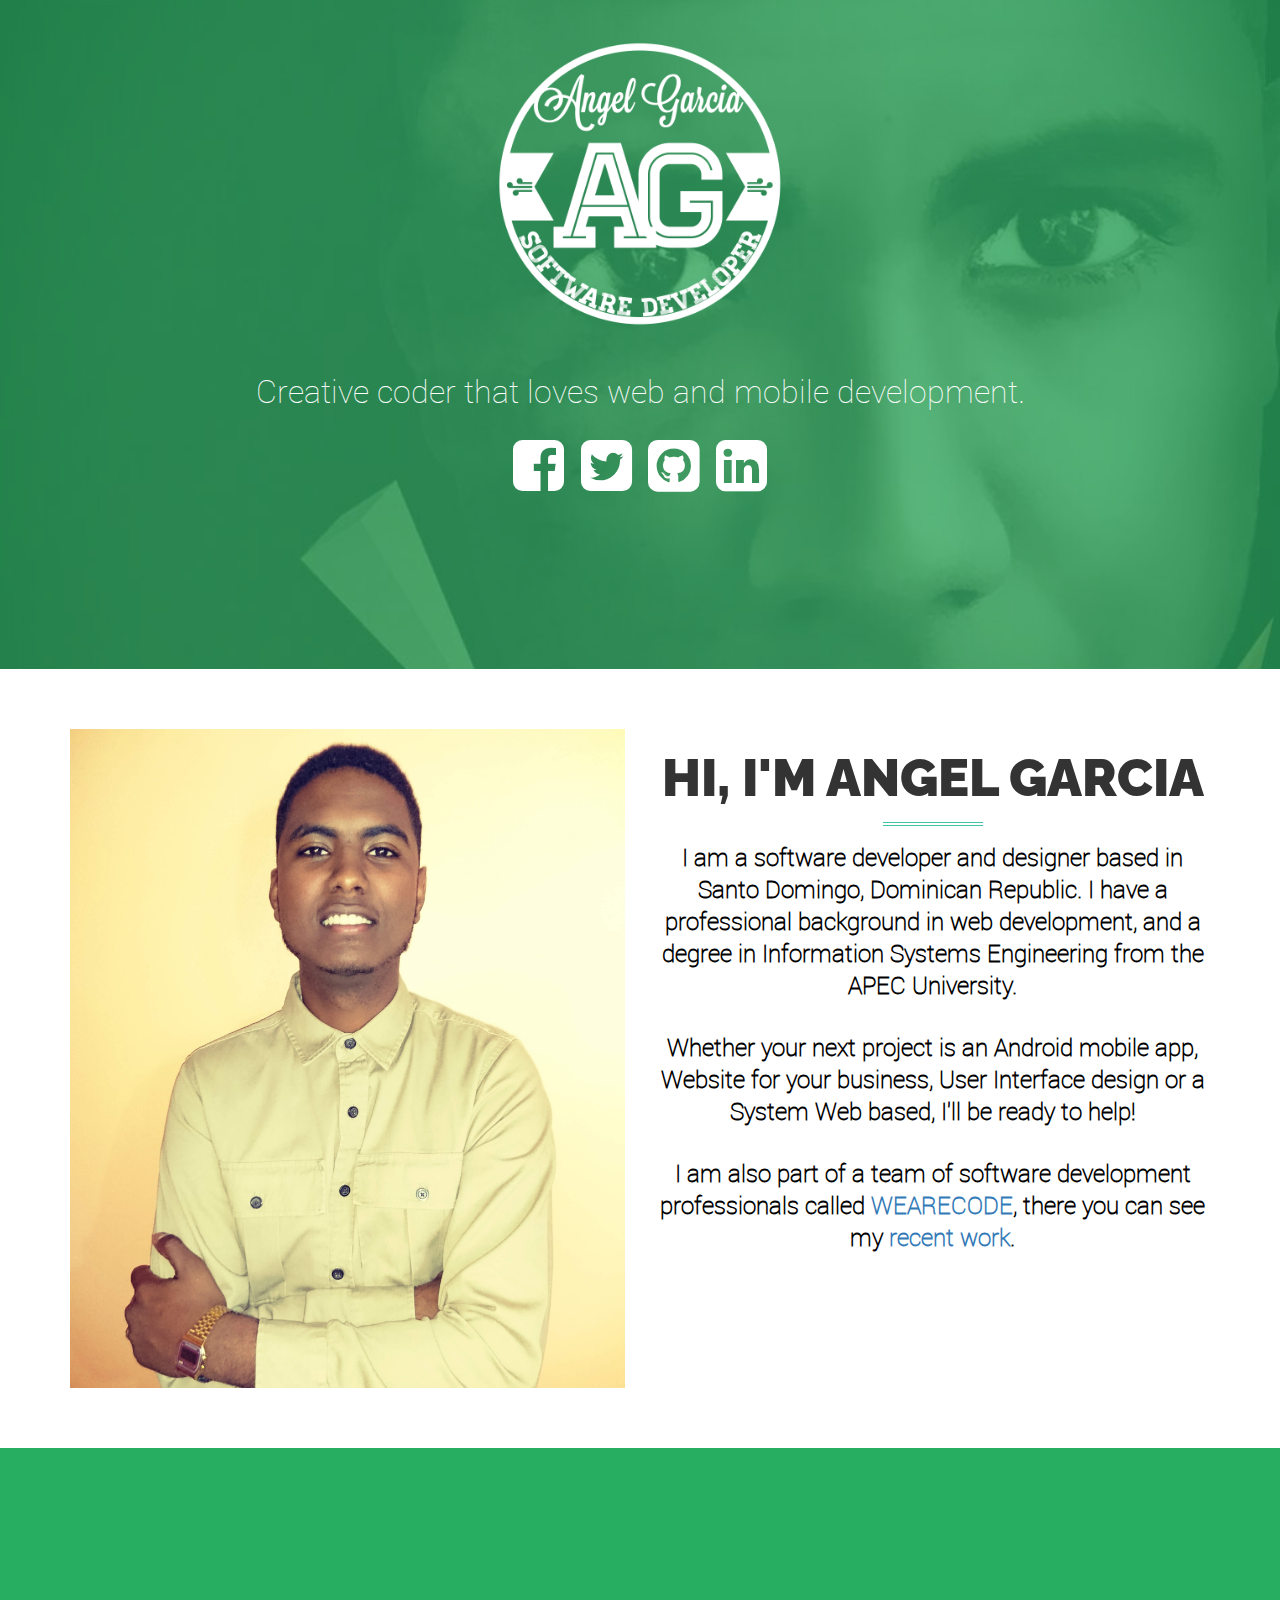
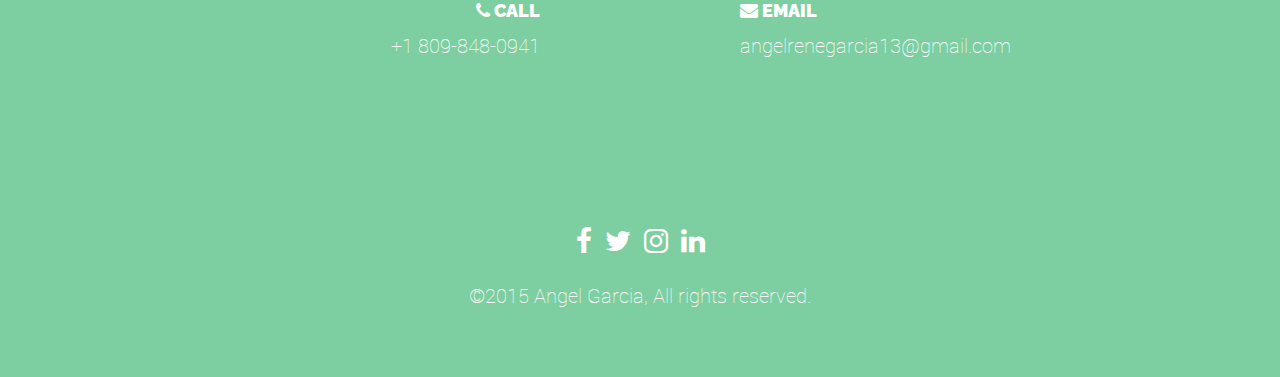
==== commit 3bd9b0e0: "Update index.html" ====
--- a/index.html
+++ b/index.html
@@ -142,12 +142,12 @@
 
 </div>
 <div class="center-block" style="text-align: center;">
-  <div id="blog" class="container">
+  <div id="blog" class="container-fluid">
   <div class="row postZoom">
                 <h1 class="h1Custom">Blog</h1>
-                <p class="descriptionText subtitle" style="color: #fff">Things about Web & Mobile Development/Design.</p>
-                    <hr class="">
-                    <br><br><br>
+                <p class="descriptionText subtitle">Things about Web & Mobile Development/Design.</p>
+                    <hr class="colored">
+                    <br>
   </div>
   <div class="row text-center postBounceDown">
     <script async src="https://static.medium.com/embed.js"></script><a class="m-collection" data-width="100%" href="https://medium.com/creative-coder">Creative Coder</a>
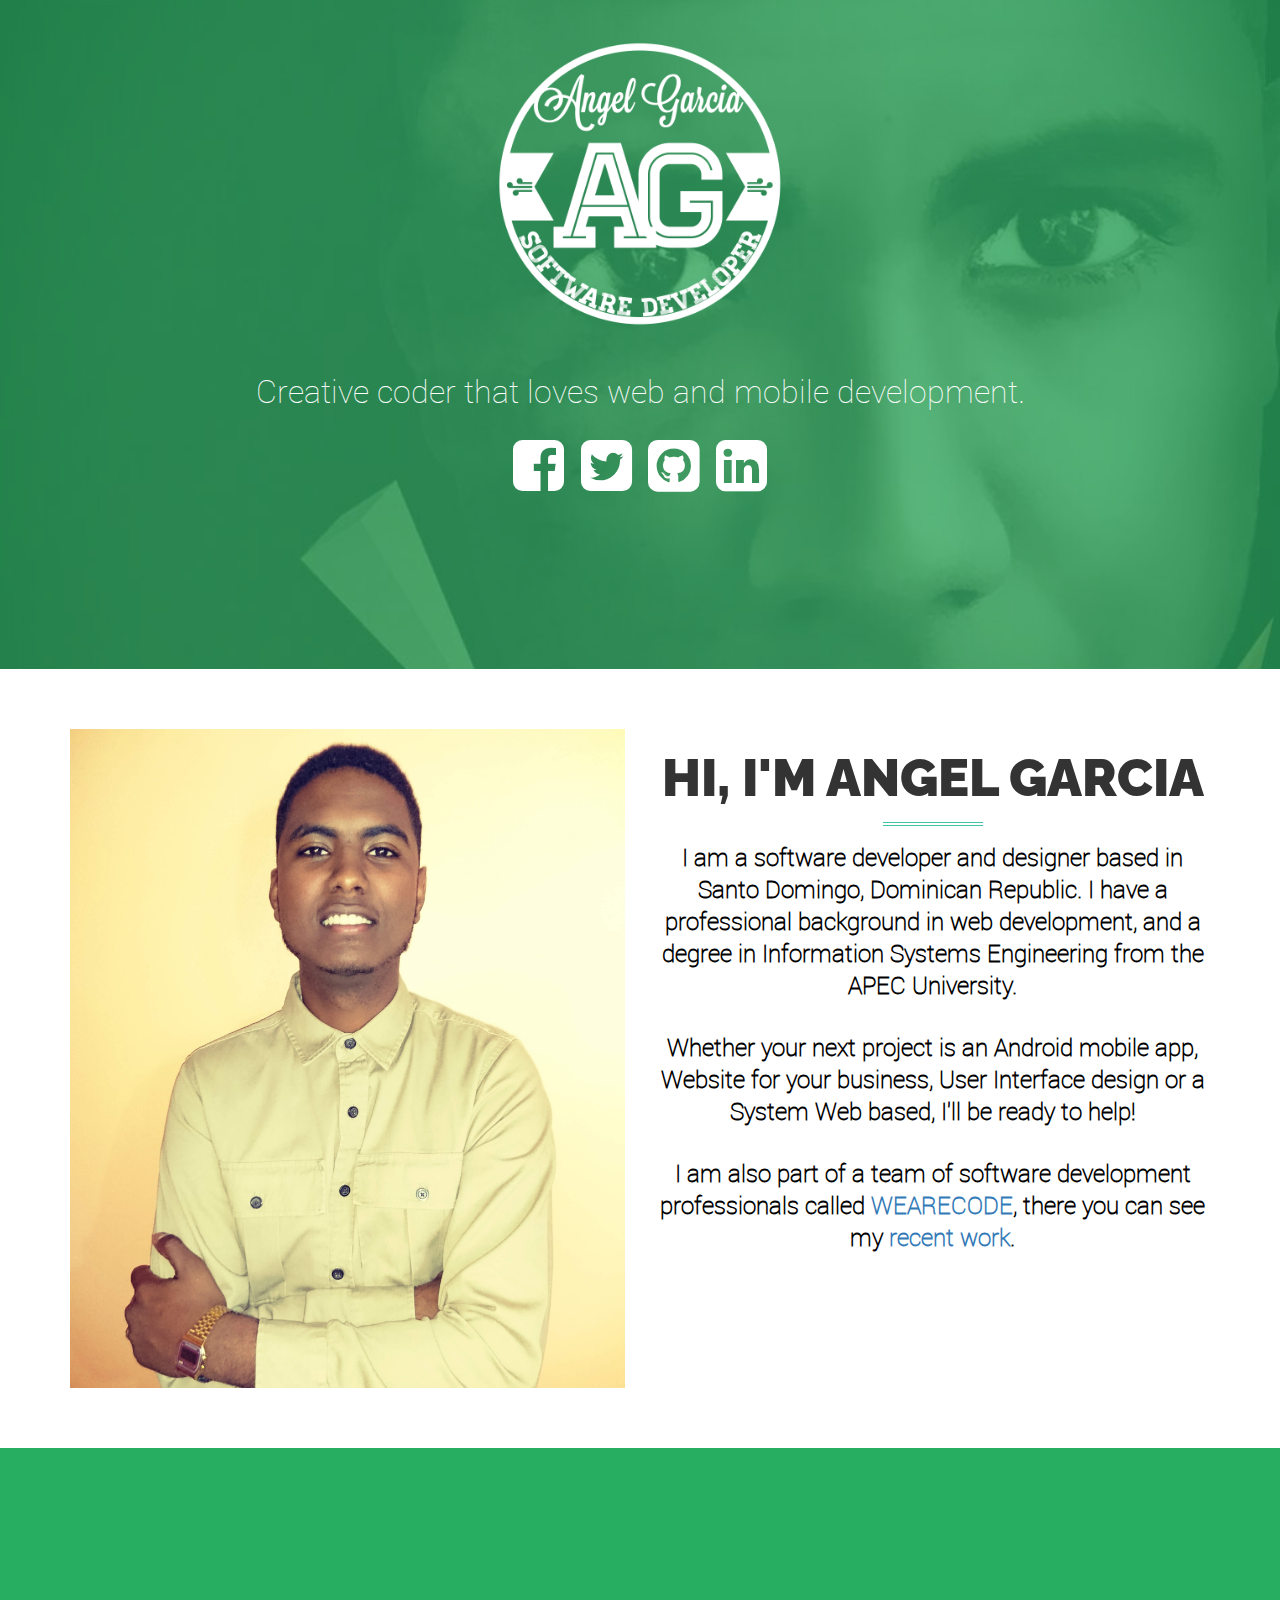
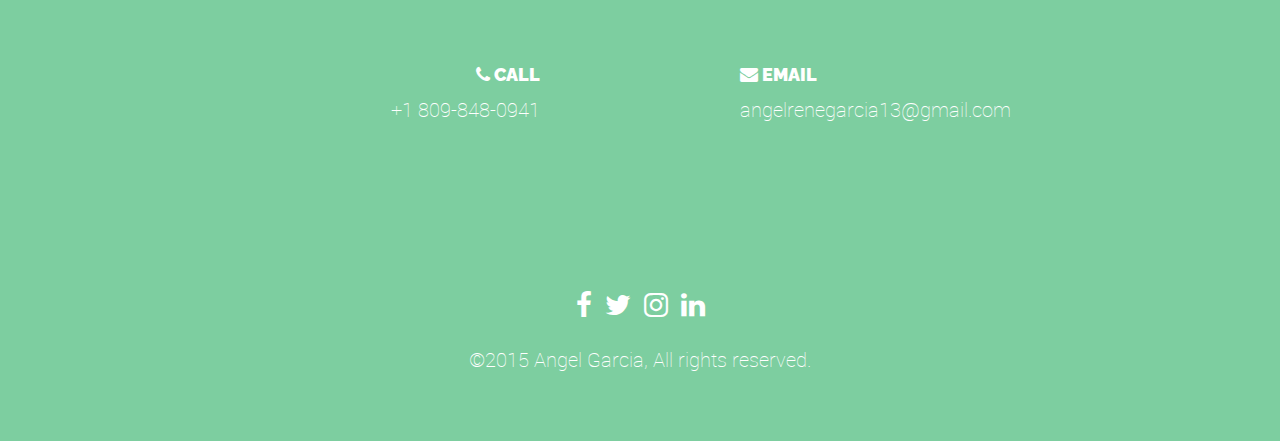
==== commit 5c71370f: "Update index.html" ====
--- a/index.html
+++ b/index.html
@@ -150,7 +150,9 @@
                     <br>
   </div>
   <div class="row text-center postBounceDown">
-    <script async src="https://static.medium.com/embed.js"></script><a class="m-collection" data-width="100%" href="https://medium.com/creative-coder">Creative Coder</a>
+    <p class="descriptionText subtitle"><a href="https://medium.com/creative-coder/codecampsdq-5-0-desarrollo-de-apps-h%C3%ADbridas-con-ionic-framework-32ecc78369b2#.ra5pj7x41">#CodeCampSDQ 5.0, Desarrollo de Apps Híbridas con Ionic Framework.</a></p>
+    <p class="descriptionText subtitle"><a href="https://medium.com/creative-coder/introducci%C3%B3n-al-desarrollo-de-apps-h%C3%ADbridas-con-ionic-framework-d6e3e4c5b30d">Introducción al desarrollo de Apps Híbridas con Ionic Framework.</a></p>
+
   </div>
   
   </div>
